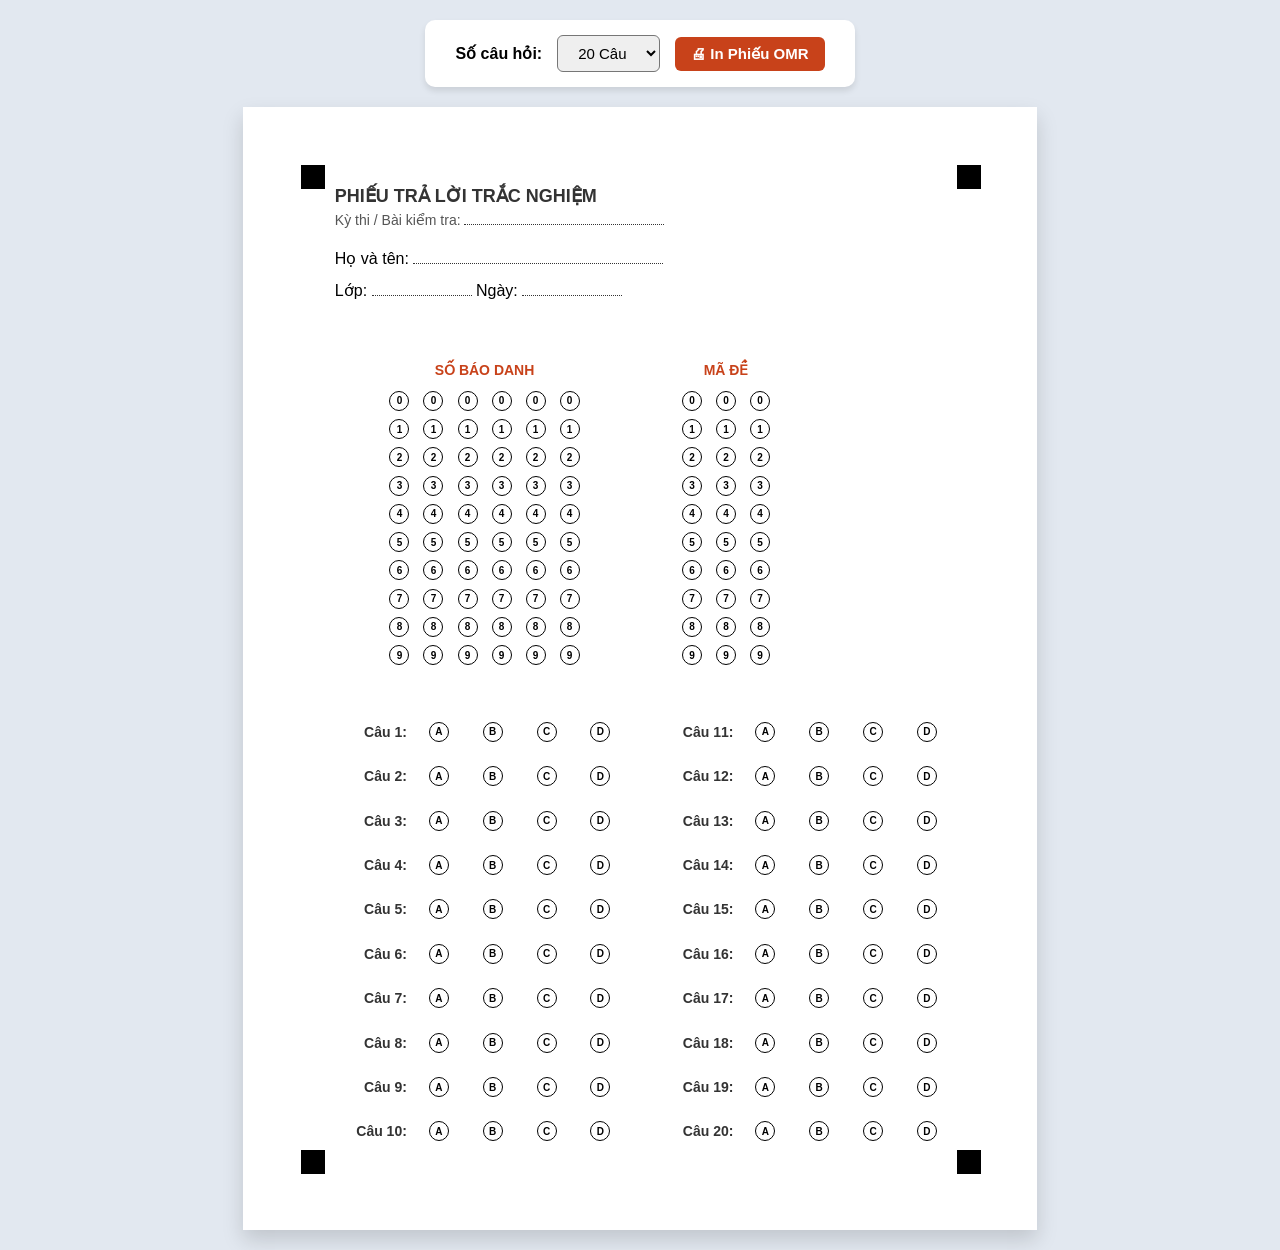
==== phieu_in.html @ f05560e7 "Add files via upload" ====
<!DOCTYPE html>
<html lang="vi">
<head>
<meta charset="UTF-8">
<meta name="viewport" content="width=device-width, initial-scale=1.0">
<title>In Phiếu Trắc Nghiệm Chuyên Nghiệp</title>
<style>
  :root {
    --accent: #c8421a;
    --text: #111;
  }
  body {
    font-family: 'Segoe UI', Arial, sans-serif;
    background: #e2e8f0;
    margin: 0; padding: 20px;
    display: flex; flex-direction: column; align-items: center;
  }
  
  /* Thanh điều khiển */
  .controls {
    background: white; padding: 15px 30px; border-radius: 10px;
    box-shadow: 0 4px 6px rgba(0,0,0,0.1); margin-bottom: 20px;
    display: flex; gap: 15px; align-items: center;
  }
  select, button { font-size: 15px; padding: 8px 16px; border-radius: 6px; }
  button { background: var(--accent); color: white; border: none; cursor: pointer; font-weight: bold;}
  button:hover { background: #b03a16; }

  /* Khu vực trang in A4 */
  .a4-page {
    width: 210mm;
    height: 297mm;
    background: white;
    box-shadow: 0 10px 20px rgba(0,0,0,0.15);
    position: relative;
    box-sizing: border-box;
    padding: 15mm; /* Lề giấy */
  }

  /* Khung định vị cho OpenCV (tỷ lệ chuẩn 800x1100 theo app.js) */
  .omr-frame {
    position: relative;
    width: 100%;
    height: 100%;
    border: 1px solid transparent; 
  }

  /* 4 Điểm neo (Anchor) Đen góc */
  .anchor {
    position: absolute;
    width: 24px; height: 24px;
    background: black;
  }
  .tl { top: 0; left: 0; }
  .tr { top: 0; right: 0; }
  .bl { bottom: 0; left: 0; }
  .br { bottom: 0; right: 0; }

  /* Header Thông tin Học sinh (Tự do, nằm ở nửa trên) */
  .header-info {
    position: absolute;
    top: 2%; left: 5%; width: 90%;
    display: flex; justify-content: space-between;
  }
  .school-info h2 { margin: 0 0 5px 0; font-size: 18px; color: #333;}
  .school-info p { margin: 0; font-size: 14px; color: #555;}
  .student-info { margin-top: 15px; font-size: 16px; line-height: 2; }
  .line { border-bottom: 1px dotted #333; display: inline-block; }

  /* Vùng bong bóng (Bubbles) dùng Grid */
  .region {
    position: absolute;
    box-sizing: border-box;
  }
  .bubble-grid {
    display: grid;
    width: 100%; height: 100%;
    align-items: center; justify-items: center;
  }
  
  /* Tiêu đề cho các bảng SBD, Mã đề */
  .region-title {
    position: absolute; top: -25px; left: 0; width: 100%;
    text-align: center; font-weight: bold; font-size: 14px;
    color: var(--accent); text-transform: uppercase;
  }

  /* Định dạng bong bóng chuẩn */
  .bubble {
    width: 18px; height: 18px;
    border: 1.5px solid #000;
    border-radius: 50%;
    display: flex; align-items: center; justify-content: center;
    font-size: 10px; font-weight: bold; color: #000;
    background: white;
  }

  /* Số thứ tự câu hỏi */
  .q-num {
    font-size: 14px; font-weight: bold; color: #333;
    display: flex; justify-content: flex-end; padding-right: 10px; width: 100%;
  }

  @media print {
    body { background: transparent; padding: 0; margin: 0; }
    .controls { display: none; }
    .a4-page { box-shadow: none; margin: 0; }
  }
</style>
</head>
<body>

  <div class="controls">
    <label><b>Số câu hỏi:</b></label>
    <select id="numQ" onchange="renderSheet()">
      <option value="15">15 Câu</option>
      <option value="20" selected>20 Câu</option>
      <option value="30">30 Câu</option>
      <option value="40">40 Câu</option>
    </select>
    <button onclick="window.print()">🖨 In Phiếu OMR</button>
  </div>

  <div class="a4-page">
    <div class="omr-frame">
      <div class="anchor tl"></div>
      <div class="anchor tr"></div>
      <div class="anchor bl"></div>
      <div class="anchor br"></div>

      <div class="header-info">
        <div class="school-info">
          <h2>PHIẾU TRẢ LỜI TRẮC NGHIỆM</h2>
          <p>Kỳ thi / Bài kiểm tra: <span class="line" style="width: 200px;"></span></p>
          <div class="student-info">
            Họ và tên: <span class="line" style="width: 250px;"></span><br>
            Lớp: <span class="line" style="width: 100px;"></span> 
            Ngày: <span class="line" style="width: 100px;"></span>
          </div>
        </div>
      </div>

      <div id="regSBD" class="region" style="left: 12%; top: 22%; width: 30%; height: 28%;">
        <div class="region-title">Số Báo Danh</div>
        <div id="gridSBD" class="bubble-grid"></div>
      </div>

      <div id="regCODE" class="region" style="left: 55%; top: 22%; width: 15%; height: 28%;">
        <div class="region-title">Mã Đề</div>
        <div id="gridCODE" class="bubble-grid"></div>
      </div>

      <div id="regLeft" class="region" style="left: 4%; top: 54%; width: 44%; height: 44%;"></div>

      <div id="regRight" class="region" style="left: 52%; top: 54%; width: 44%; height: 44%;"></div>
    </div>
  </div>

<script>
  function renderSheet() {
    const numQ = parseInt(document.getElementById('numQ').value);
    const half = Math.ceil(numQ / 2);

    // Render SBD (6 cột x 10 hàng)
    const sbd = document.getElementById('gridSBD');
    sbd.style.gridTemplateColumns = 'repeat(6, 1fr)';
    sbd.style.gridTemplateRows = 'repeat(10, 1fr)';
    sbd.innerHTML = '';
    for (let r = 0; r < 10; r++) {
      for (let c = 0; c < 6; c++) sbd.innerHTML += `<div class="bubble">${r}</div>`;
    }

    // Render Mã Đề (3 cột x 10 hàng)
    const code = document.getElementById('gridCODE');
    code.style.gridTemplateColumns = 'repeat(3, 1fr)';
    code.style.gridTemplateRows = 'repeat(10, 1fr)';
    code.innerHTML = '';
    for (let r = 0; r < 10; r++) {
      for (let c = 0; c < 3; c++) code.innerHTML += `<div class="bubble">${r}</div>`;
    }

    // Render Trắc nghiệm
    renderPanel('regLeft', 1, half);
    renderPanel('regRight', half + 1, numQ);
  }

  function renderPanel(elementId, startQ, endQ) {
    const n = endQ - startQ + 1;
    const panel = document.getElementById(elementId);
    if (n <= 0) { panel.innerHTML = ''; return; }
    
    // Grid: 1 cột cho số thứ tự (28%), 4 cột cho A, B, C, D (18% mỗi ô)
    panel.innerHTML = `<div class="bubble-grid" style="grid-template-columns: 28% repeat(4, 18%); grid-template-rows: repeat(${n}, 1fr);">
      ${Array.from({length: n}).map((_, i) => {
        const q = startQ + i;
        return `<div class="q-num">Câu ${q}:</div>
                <div class="bubble">A</div>
                <div class="bubble">B</div>
                <div class="bubble">C</div>
                <div class="bubble">D</div>`;
      }).join('')}
    </div>`;
  }

  // Khởi tạo lần đầu
  renderSheet();
</script>
</body>
</html>
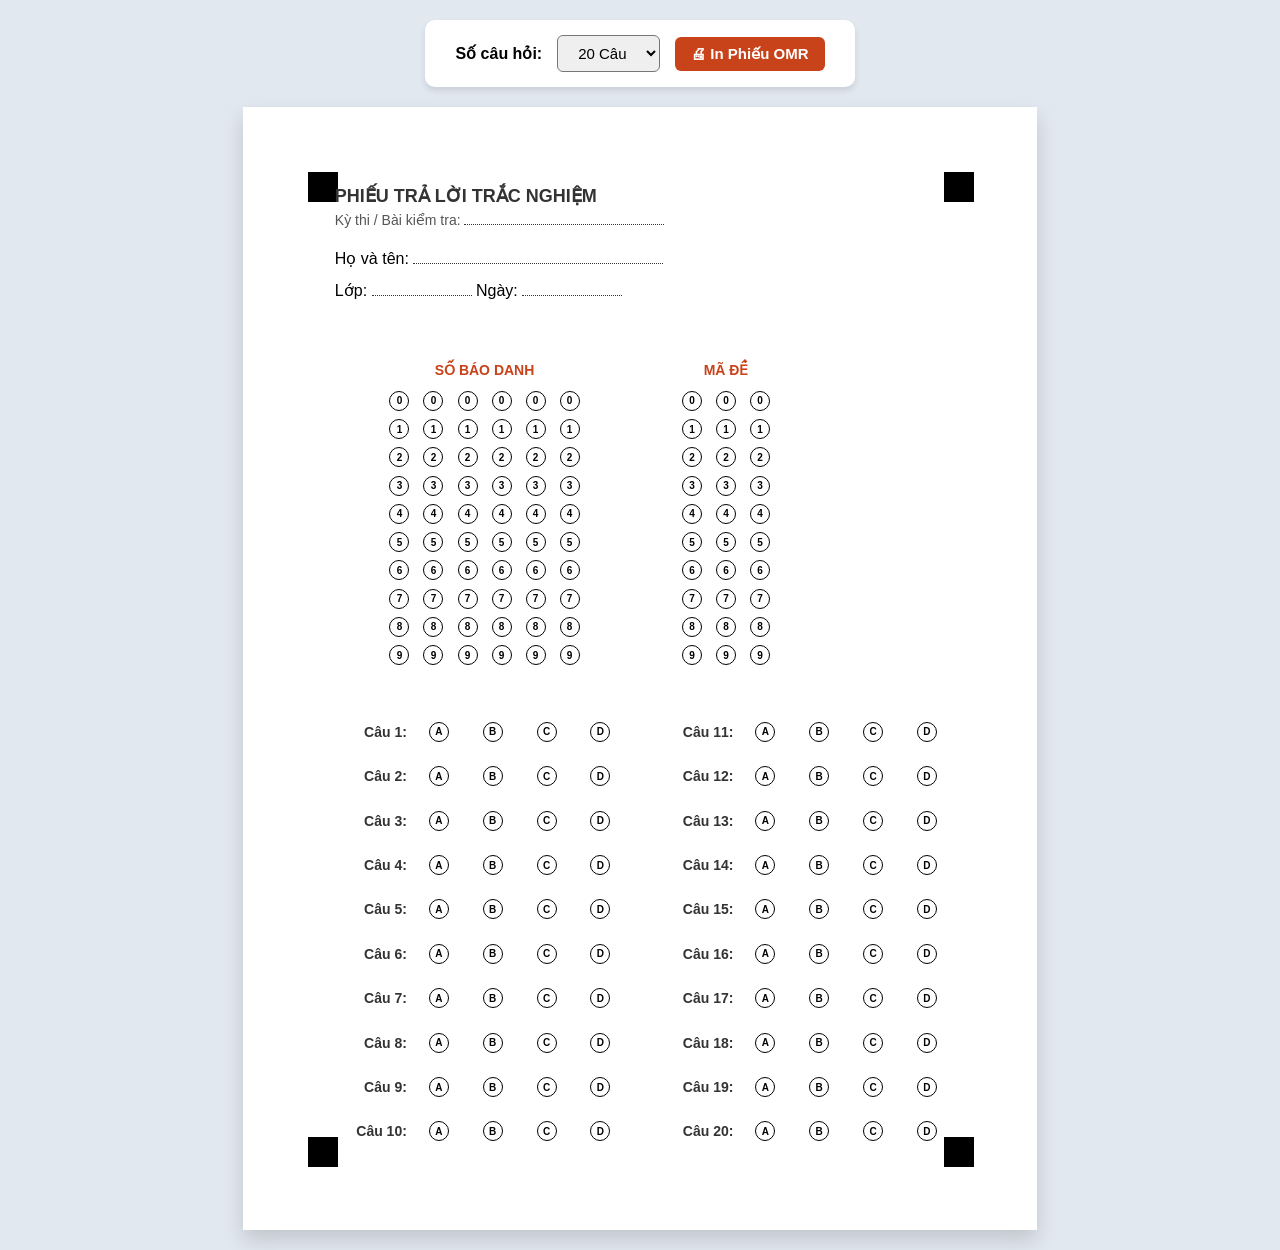
==== commit 3716183e: "Update phieu_in.html" ====
--- a/phieu_in.html
+++ b/phieu_in.html
@@ -45,16 +45,21 @@
     border: 1px solid transparent; 
   }
 
-  /* 4 Điểm neo (Anchor) Đen góc */
+  /* 4 Điểm neo (Anchor) Đen góc — padding trắng để contour không dính lề */
+  .anchor-wrap {
+    position: absolute;
+    width: 44px; height: 44px;
+    background: white;
+    display: flex; align-items: center; justify-content: center;
+  }
+  .anchor-wrap.tl { top: 0; left: 0; }
+  .anchor-wrap.tr { top: 0; right: 0; }
+  .anchor-wrap.bl { bottom: 0; left: 0; }
+  .anchor-wrap.br { bottom: 0; right: 0; }
   .anchor {
-    position: absolute;
-    width: 24px; height: 24px;
+    width: 30px; height: 30px;
     background: black;
   }
-  .tl { top: 0; left: 0; }
-  .tr { top: 0; right: 0; }
-  .bl { bottom: 0; left: 0; }
-  .br { bottom: 0; right: 0; }
 
   /* Header Thông tin Học sinh (Tự do, nằm ở nửa trên) */
   .header-info {
@@ -123,10 +128,10 @@
 
   <div class="a4-page">
     <div class="omr-frame">
-      <div class="anchor tl"></div>
-      <div class="anchor tr"></div>
-      <div class="anchor bl"></div>
-      <div class="anchor br"></div>
+      <div class="anchor-wrap tl"><div class="anchor"></div></div>
+      <div class="anchor-wrap tr"><div class="anchor"></div></div>
+      <div class="anchor-wrap bl"><div class="anchor"></div></div>
+      <div class="anchor-wrap br"><div class="anchor"></div></div>
 
       <div class="header-info">
         <div class="school-info">
@@ -206,4 +211,4 @@
   renderSheet();
 </script>
 </body>
-</html>+</html>
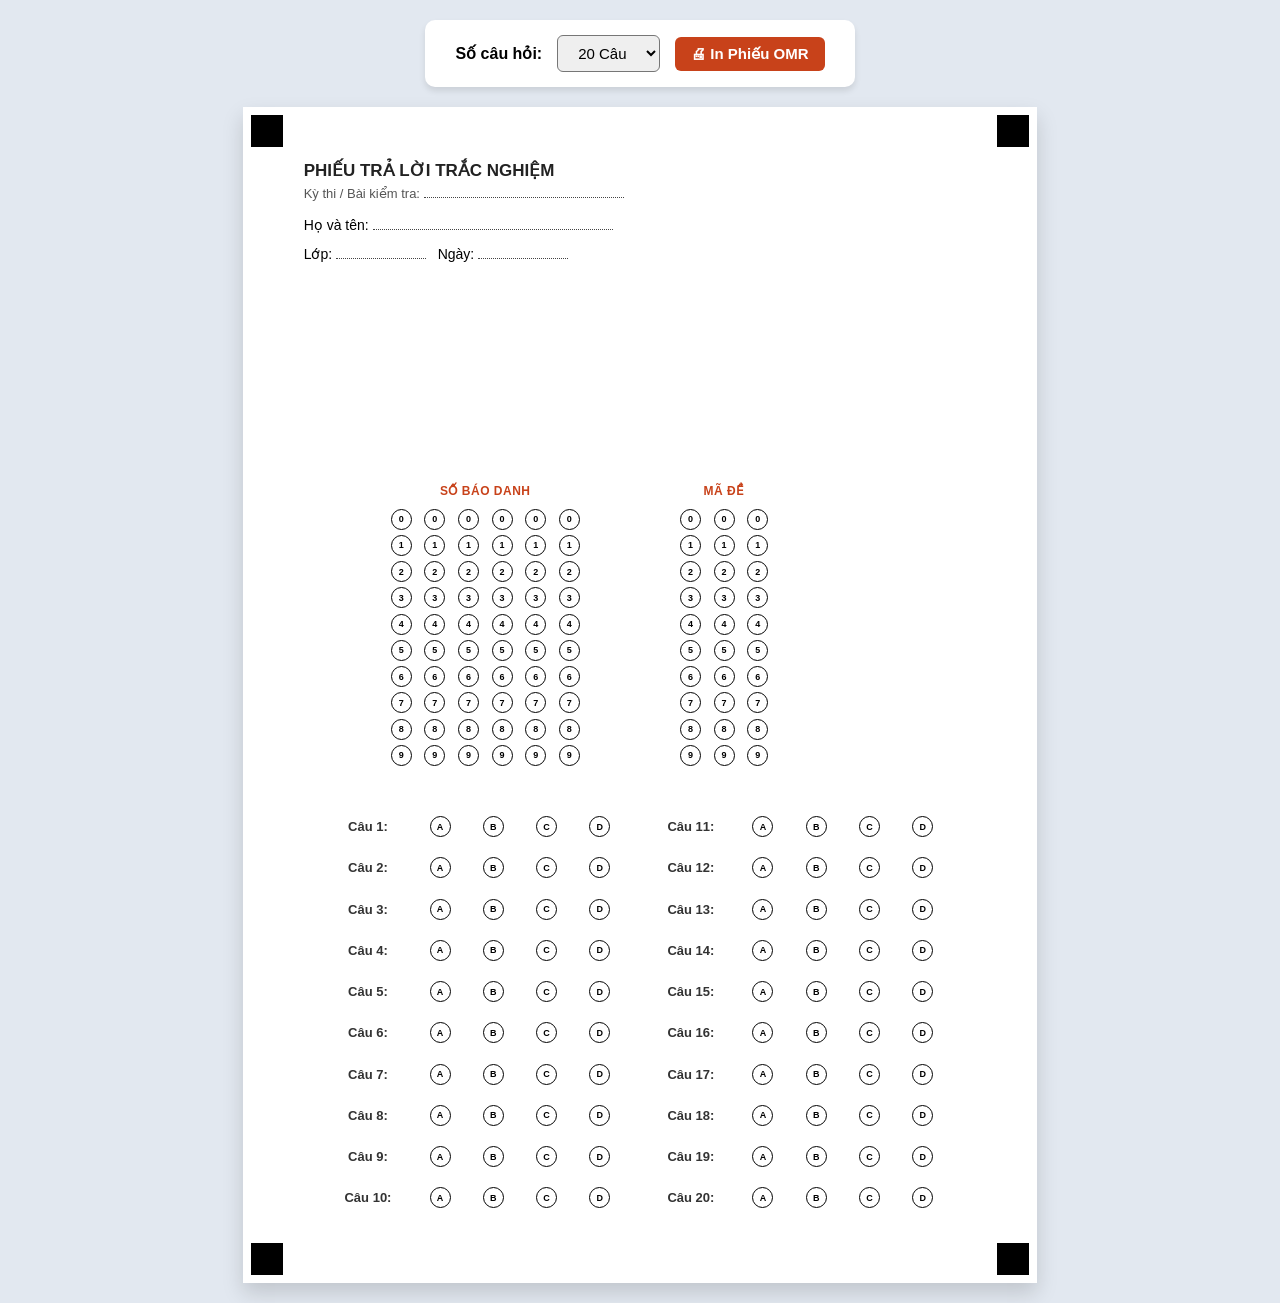
==== commit 81907efc: "Update phieu_in.html" ====
--- a/phieu_in.html
+++ b/phieu_in.html
@@ -5,74 +5,70 @@
 <meta name="viewport" content="width=device-width, initial-scale=1.0">
 <title>In Phiếu Trắc Nghiệm Chuyên Nghiệp</title>
 <style>
-  :root {
-    --accent: #c8421a;
-    --text: #111;
-  }
+  :root { --accent: #c8421a; }
+
   body {
     font-family: 'Segoe UI', Arial, sans-serif;
     background: #e2e8f0;
     margin: 0; padding: 20px;
     display: flex; flex-direction: column; align-items: center;
   }
-  
-  /* Thanh điều khiển */
   .controls {
     background: white; padding: 15px 30px; border-radius: 10px;
-    box-shadow: 0 4px 6px rgba(0,0,0,0.1); margin-bottom: 20px;
+    box-shadow: 0 4px 6px rgba(0,0,0,.1); margin-bottom: 20px;
     display: flex; gap: 15px; align-items: center;
   }
   select, button { font-size: 15px; padding: 8px 16px; border-radius: 6px; }
-  button { background: var(--accent); color: white; border: none; cursor: pointer; font-weight: bold;}
+  button { background: var(--accent); color: white; border: none; cursor: pointer; font-weight: bold; }
   button:hover { background: #b03a16; }
 
-  /* Khu vực trang in A4 */
+  /* ══ Trang A4 ══════════════════════════════════════════════ */
   .a4-page {
     width: 210mm;
-    height: 297mm;
+    min-height: 297mm;
     background: white;
-    box-shadow: 0 10px 20px rgba(0,0,0,0.15);
+    box-shadow: 0 10px 20px rgba(0,0,0,.15);
     position: relative;
     box-sizing: border-box;
-    padding: 15mm; /* Lề giấy */
-  }
-
-  /* Khung định vị cho OpenCV (tỷ lệ chuẩn 800x1100 theo app.js) */
+  }
+
+  /* ══ ANCHOR ════════════════════════════════════════════════
+     Đặt thẳng trên .a4-page (không qua lớp padding).
+     Dùng border solid thay background — LUÔN in được.
+     Kích thước: 0×0, border 16px mỗi bên → thực tế 32×32px đen.
+     Padding trắng 8px từ mép giấy.
+  ══════════════════════════════════════════════════════════ */
+  .anc {
+    position: absolute;
+    width: 0; height: 0;
+    border: 16px solid black;
+    -webkit-print-color-adjust: exact;
+    print-color-adjust: exact;
+  }
+  .anc.tl { top:  8px; left:  8px; }
+  .anc.tr { top:  8px; right: 8px; }
+  .anc.bl { bottom: 8px; left:  8px; }
+  .anc.br { bottom: 8px; right: 8px; }
+
+  /* ══ Nội dung bên trong ════════════════════════════════════ */
+  .content {
+    padding: 14mm 16mm 12mm 16mm;
+    box-sizing: border-box;
+  }
+
+  /* Header */
+  .school-info h2 { margin: 0 0 5px; font-size: 17px; color: #222; }
+  .school-info p  { margin: 0; font-size: 13px; color: #555; }
+  .student-info   { margin-top: 10px; font-size: 14px; line-height: 2.1; }
+  .uline { border-bottom: 1px dotted #444; display: inline-block; }
+
+  /* ══ OMR Frame (chuẩn tỷ lệ 800×1100 theo app.js) ══════════ */
   .omr-frame {
     position: relative;
     width: 100%;
-    height: 100%;
-    border: 1px solid transparent; 
-  }
-
-  /* 4 Điểm neo (Anchor) Đen góc — padding trắng để contour không dính lề */
-  .anchor-wrap {
-    position: absolute;
-    width: 44px; height: 44px;
-    background: white;
-    display: flex; align-items: center; justify-content: center;
-  }
-  .anchor-wrap.tl { top: 0; left: 0; }
-  .anchor-wrap.tr { top: 0; right: 0; }
-  .anchor-wrap.bl { bottom: 0; left: 0; }
-  .anchor-wrap.br { bottom: 0; right: 0; }
-  .anchor {
-    width: 30px; height: 30px;
-    background: black;
-  }
-
-  /* Header Thông tin Học sinh (Tự do, nằm ở nửa trên) */
-  .header-info {
-    position: absolute;
-    top: 2%; left: 5%; width: 90%;
-    display: flex; justify-content: space-between;
-  }
-  .school-info h2 { margin: 0 0 5px 0; font-size: 18px; color: #333;}
-  .school-info p { margin: 0; font-size: 14px; color: #555;}
-  .student-info { margin-top: 15px; font-size: 16px; line-height: 2; }
-  .line { border-bottom: 1px dotted #333; display: inline-block; }
-
-  /* Vùng bong bóng (Bubbles) dùng Grid */
+    height: 248mm; /* 182mm × 1100/800 ≈ 250mm */
+    margin-top: 8mm;
+  }
   .region {
     position: absolute;
     box-sizing: border-box;
@@ -82,133 +78,130 @@
     width: 100%; height: 100%;
     align-items: center; justify-items: center;
   }
-  
-  /* Tiêu đề cho các bảng SBD, Mã đề */
   .region-title {
-    position: absolute; top: -25px; left: 0; width: 100%;
-    text-align: center; font-weight: bold; font-size: 14px;
-    color: var(--accent); text-transform: uppercase;
-  }
-
-  /* Định dạng bong bóng chuẩn */
+    position: absolute; top: -22px; left: 0; width: 100%;
+    text-align: center; font-weight: bold; font-size: 12px;
+    color: var(--accent); text-transform: uppercase; letter-spacing: .5px;
+  }
   .bubble {
-    width: 18px; height: 18px;
+    width: 19px; height: 19px;
     border: 1.5px solid #000;
     border-radius: 50%;
     display: flex; align-items: center; justify-content: center;
-    font-size: 10px; font-weight: bold; color: #000;
+    font-size: 9px; font-weight: bold; color: #000;
     background: white;
-  }
-
-  /* Số thứ tự câu hỏi */
+    -webkit-print-color-adjust: exact;
+    print-color-adjust: exact;
+  }
   .q-num {
-    font-size: 14px; font-weight: bold; color: #333;
-    display: flex; justify-content: flex-end; padding-right: 10px; width: 100%;
-  }
-
+    font-size: 13px; font-weight: bold; color: #333;
+    display: flex; justify-content: flex-end;
+    padding-right: 8px; align-items: center;
+  }
+
+  /* ══ Print ═════════════════════════════════════════════════ */
   @media print {
     body { background: transparent; padding: 0; margin: 0; }
     .controls { display: none; }
     .a4-page { box-shadow: none; margin: 0; }
+    * {
+      -webkit-print-color-adjust: exact !important;
+      print-color-adjust: exact !important;
+      color-adjust: exact !important;
+    }
   }
 </style>
 </head>
 <body>
 
-  <div class="controls">
-    <label><b>Số câu hỏi:</b></label>
-    <select id="numQ" onchange="renderSheet()">
-      <option value="15">15 Câu</option>
-      <option value="20" selected>20 Câu</option>
-      <option value="30">30 Câu</option>
-      <option value="40">40 Câu</option>
-    </select>
-    <button onclick="window.print()">🖨 In Phiếu OMR</button>
-  </div>
-
-  <div class="a4-page">
+<div class="controls">
+  <label><b>Số câu hỏi:</b></label>
+  <select id="numQ" onchange="renderSheet()">
+    <option value="15">15 Câu</option>
+    <option value="20" selected>20 Câu</option>
+    <option value="30">30 Câu</option>
+    <option value="40">40 Câu</option>
+  </select>
+  <button onclick="window.print()">🖨 In Phiếu OMR</button>
+</div>
+
+<div class="a4-page">
+  <!-- Anchor trực tiếp trên a4-page, không qua lớp padding -->
+  <div class="anc tl"></div>
+  <div class="anc tr"></div>
+  <div class="anc bl"></div>
+  <div class="anc br"></div>
+
+  <div class="content">
+    <div class="school-info">
+      <h2>PHIẾU TRẢ LỜI TRẮC NGHIỆM</h2>
+      <p>Kỳ thi / Bài kiểm tra: <span class="uline" style="width:200px"></span></p>
+      <div class="student-info">
+        Họ và tên: <span class="uline" style="width:240px"></span><br>
+        Lớp: <span class="uline" style="width:90px"></span> &nbsp;
+        Ngày: <span class="uline" style="width:90px"></span>
+      </div>
+    </div>
+
+    <!-- OMR Frame — % tọa độ khớp chính xác với REGION trong app.js -->
     <div class="omr-frame">
-      <div class="anchor-wrap tl"><div class="anchor"></div></div>
-      <div class="anchor-wrap tr"><div class="anchor"></div></div>
-      <div class="anchor-wrap bl"><div class="anchor"></div></div>
-      <div class="anchor-wrap br"><div class="anchor"></div></div>
-
-      <div class="header-info">
-        <div class="school-info">
-          <h2>PHIẾU TRẢ LỜI TRẮC NGHIỆM</h2>
-          <p>Kỳ thi / Bài kiểm tra: <span class="line" style="width: 200px;"></span></p>
-          <div class="student-info">
-            Họ và tên: <span class="line" style="width: 250px;"></span><br>
-            Lớp: <span class="line" style="width: 100px;"></span> 
-            Ngày: <span class="line" style="width: 100px;"></span>
-          </div>
-        </div>
-      </div>
-
-      <div id="regSBD" class="region" style="left: 12%; top: 22%; width: 30%; height: 28%;">
+      <div id="regSBD"   class="region" style="left:12%;top:22%;width:30%;height:28%;">
         <div class="region-title">Số Báo Danh</div>
         <div id="gridSBD" class="bubble-grid"></div>
       </div>
-
-      <div id="regCODE" class="region" style="left: 55%; top: 22%; width: 15%; height: 28%;">
+      <div id="regCODE"  class="region" style="left:55%;top:22%;width:15%;height:28%;">
         <div class="region-title">Mã Đề</div>
         <div id="gridCODE" class="bubble-grid"></div>
       </div>
-
-      <div id="regLeft" class="region" style="left: 4%; top: 54%; width: 44%; height: 44%;"></div>
-
-      <div id="regRight" class="region" style="left: 52%; top: 54%; width: 44%; height: 44%;"></div>
+      <div id="regLeft"  class="region" style="left:4%; top:54%;width:44%;height:44%;"></div>
+      <div id="regRight" class="region" style="left:52%;top:54%;width:44%;height:44%;"></div>
     </div>
   </div>
+</div>
 
 <script>
-  function renderSheet() {
-    const numQ = parseInt(document.getElementById('numQ').value);
-    const half = Math.ceil(numQ / 2);
-
-    // Render SBD (6 cột x 10 hàng)
-    const sbd = document.getElementById('gridSBD');
-    sbd.style.gridTemplateColumns = 'repeat(6, 1fr)';
-    sbd.style.gridTemplateRows = 'repeat(10, 1fr)';
-    sbd.innerHTML = '';
-    for (let r = 0; r < 10; r++) {
-      for (let c = 0; c < 6; c++) sbd.innerHTML += `<div class="bubble">${r}</div>`;
-    }
-
-    // Render Mã Đề (3 cột x 10 hàng)
-    const code = document.getElementById('gridCODE');
-    code.style.gridTemplateColumns = 'repeat(3, 1fr)';
-    code.style.gridTemplateRows = 'repeat(10, 1fr)';
-    code.innerHTML = '';
-    for (let r = 0; r < 10; r++) {
-      for (let c = 0; c < 3; c++) code.innerHTML += `<div class="bubble">${r}</div>`;
-    }
-
-    // Render Trắc nghiệm
-    renderPanel('regLeft', 1, half);
-    renderPanel('regRight', half + 1, numQ);
-  }
-
-  function renderPanel(elementId, startQ, endQ) {
-    const n = endQ - startQ + 1;
-    const panel = document.getElementById(elementId);
-    if (n <= 0) { panel.innerHTML = ''; return; }
-    
-    // Grid: 1 cột cho số thứ tự (28%), 4 cột cho A, B, C, D (18% mỗi ô)
-    panel.innerHTML = `<div class="bubble-grid" style="grid-template-columns: 28% repeat(4, 18%); grid-template-rows: repeat(${n}, 1fr);">
-      ${Array.from({length: n}).map((_, i) => {
-        const q = startQ + i;
-        return `<div class="q-num">Câu ${q}:</div>
-                <div class="bubble">A</div>
-                <div class="bubble">B</div>
-                <div class="bubble">C</div>
-                <div class="bubble">D</div>`;
-      }).join('')}
-    </div>`;
-  }
-
-  // Khởi tạo lần đầu
-  renderSheet();
+function renderSheet() {
+  const numQ = parseInt(document.getElementById('numQ').value);
+  const half = Math.ceil(numQ / 2);
+
+  const sbd = document.getElementById('gridSBD');
+  sbd.style.gridTemplateColumns = 'repeat(6,1fr)';
+  sbd.style.gridTemplateRows    = 'repeat(10,1fr)';
+  sbd.innerHTML = '';
+  for (let r = 0; r < 10; r++)
+    for (let c = 0; c < 6; c++)
+      sbd.innerHTML += `<div class="bubble">${r}</div>`;
+
+  const code = document.getElementById('gridCODE');
+  code.style.gridTemplateColumns = 'repeat(3,1fr)';
+  code.style.gridTemplateRows    = 'repeat(10,1fr)';
+  code.innerHTML = '';
+  for (let r = 0; r < 10; r++)
+    for (let c = 0; c < 3; c++)
+      code.innerHTML += `<div class="bubble">${r}</div>`;
+
+  renderPanel('regLeft',  1,        half);
+  renderPanel('regRight', half + 1, numQ);
+}
+
+function renderPanel(id, startQ, endQ) {
+  const n = endQ - startQ + 1;
+  const el = document.getElementById(id);
+  if (n <= 0) { el.innerHTML = ''; return; }
+  el.innerHTML = `<div class="bubble-grid"
+    style="grid-template-columns:28% repeat(4,18%);grid-template-rows:repeat(${n},1fr);">
+    ${Array.from({length:n}).map((_,i) => {
+      const q = startQ + i;
+      return `<div class="q-num">Câu ${q}:</div>
+              <div class="bubble">A</div>
+              <div class="bubble">B</div>
+              <div class="bubble">C</div>
+              <div class="bubble">D</div>`;
+    }).join('')}
+  </div>`;
+}
+
+renderSheet();
 </script>
 </body>
 </html>
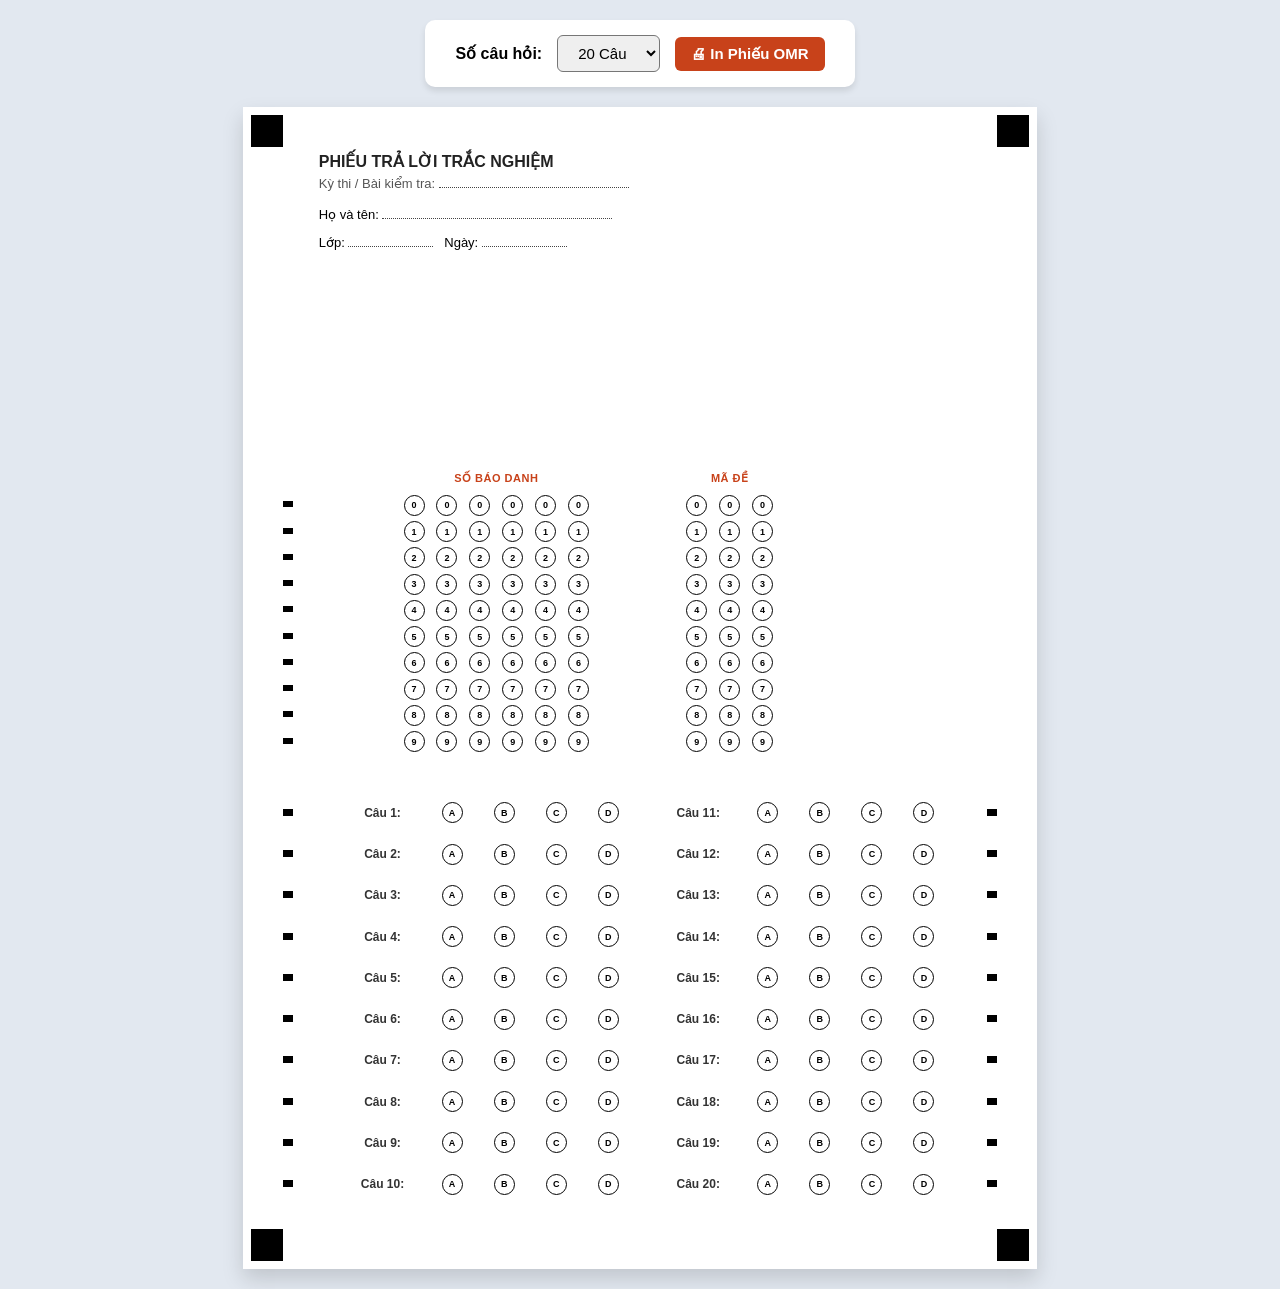
==== commit df80ae85: "Update phieu_in.html" ====
--- a/phieu_in.html
+++ b/phieu_in.html
@@ -3,14 +3,12 @@
 <head>
 <meta charset="UTF-8">
 <meta name="viewport" content="width=device-width, initial-scale=1.0">
-<title>In Phiếu Trắc Nghiệm Chuyên Nghiệp</title>
+<title>In Phiếu Trắc Nghiệm OMR</title>
 <style>
   :root { --accent: #c8421a; }
-
   body {
     font-family: 'Segoe UI', Arial, sans-serif;
-    background: #e2e8f0;
-    margin: 0; padding: 20px;
+    background: #e2e8f0; margin: 0; padding: 20px;
     display: flex; flex-direction: column; align-items: center;
   }
   .controls {
@@ -22,7 +20,7 @@
   button { background: var(--accent); color: white; border: none; cursor: pointer; font-weight: bold; }
   button:hover { background: #b03a16; }
 
-  /* ══ Trang A4 ══════════════════════════════════════════════ */
+  /* ══ A4 ═══════════════════════════════════════════════════ */
   .a4-page {
     width: 210mm;
     min-height: 297mm;
@@ -32,12 +30,7 @@
     box-sizing: border-box;
   }
 
-  /* ══ ANCHOR ════════════════════════════════════════════════
-     Đặt thẳng trên .a4-page (không qua lớp padding).
-     Dùng border solid thay background — LUÔN in được.
-     Kích thước: 0×0, border 16px mỗi bên → thực tế 32×32px đen.
-     Padding trắng 8px từ mép giấy.
-  ══════════════════════════════════════════════════════════ */
+  /* ══ ANCHOR (4 góc) — dùng border để luôn in được ═════════ */
   .anc {
     position: absolute;
     width: 0; height: 0;
@@ -45,28 +38,47 @@
     -webkit-print-color-adjust: exact;
     print-color-adjust: exact;
   }
-  .anc.tl { top:  8px; left:  8px; }
-  .anc.tr { top:  8px; right: 8px; }
-  .anc.bl { bottom: 8px; left:  8px; }
+  .anc.tl { top: 8px; left: 8px; }
+  .anc.tr { top: 8px; right: 8px; }
+  .anc.bl { bottom: 8px; left: 8px; }
   .anc.br { bottom: 8px; right: 8px; }
 
-  /* ══ Nội dung bên trong ════════════════════════════════════ */
+  /* ══ TIMING MARKS ══════════════════════════════════════════
+     Dải vạch đen cạnh trái/phải, mỗi vạch = 1 hàng SBD hoặc 1 câu hỏi.
+     OpenCV đọc Y của từng vạch → biết chính xác vị trí hàng cần đọc.
+  ══════════════════════════════════════════════════════════ */
+  .tm-col {
+    position: absolute;
+    display: flex;
+    flex-direction: column;
+    /* gap được set qua JS để khớp với spacing bubble */
+  }
+  /* Mỗi vạch timing */
+  .tm {
+    background: black;
+    width: 10px;
+    /* height và margin-bottom được set qua JS */
+    flex-shrink: 0;
+    -webkit-print-color-adjust: exact;
+    print-color-adjust: exact;
+  }
+
+  /* ══ Nội dung ══════════════════════════════════════════════ */
   .content {
-    padding: 14mm 16mm 12mm 16mm;
+    padding: 12mm 16mm 12mm 20mm; /* trái rộng hơn để nhường chỗ timing marks */
     box-sizing: border-box;
   }
 
-  /* Header */
-  .school-info h2 { margin: 0 0 5px; font-size: 17px; color: #222; }
+  .school-info h2 { margin: 0 0 5px; font-size: 16px; color: #222; }
   .school-info p  { margin: 0; font-size: 13px; color: #555; }
-  .student-info   { margin-top: 10px; font-size: 14px; line-height: 2.1; }
+  .student-info   { margin-top: 10px; font-size: 13px; line-height: 2.1; }
   .uline { border-bottom: 1px dotted #444; display: inline-block; }
 
-  /* ══ OMR Frame (chuẩn tỷ lệ 800×1100 theo app.js) ══════════ */
+  /* ══ OMR Frame ══════════════════════════════════════════════ */
   .omr-frame {
     position: relative;
     width: 100%;
-    height: 248mm; /* 182mm × 1100/800 ≈ 250mm */
+    height: 248mm;
     margin-top: 8mm;
   }
   .region {
@@ -79,8 +91,8 @@
     align-items: center; justify-items: center;
   }
   .region-title {
-    position: absolute; top: -22px; left: 0; width: 100%;
-    text-align: center; font-weight: bold; font-size: 12px;
+    position: absolute; top: -20px; left: 0; width: 100%;
+    text-align: center; font-weight: bold; font-size: 11px;
     color: var(--accent); text-transform: uppercase; letter-spacing: .5px;
   }
   .bubble {
@@ -94,9 +106,9 @@
     print-color-adjust: exact;
   }
   .q-num {
-    font-size: 13px; font-weight: bold; color: #333;
+    font-size: 12px; font-weight: bold; color: #333;
     display: flex; justify-content: flex-end;
-    padding-right: 8px; align-items: center;
+    padding-right: 6px; align-items: center;
   }
 
   /* ══ Print ═════════════════════════════════════════════════ */
@@ -108,6 +120,12 @@
       -webkit-print-color-adjust: exact !important;
       print-color-adjust: exact !important;
       color-adjust: exact !important;
+    }
+    .anc {
+      border: 16px solid black !important;
+    }
+    .tm {
+      background: black !important;
     }
   }
 </style>
@@ -125,26 +143,35 @@
   <button onclick="window.print()">🖨 In Phiếu OMR</button>
 </div>
 
-<div class="a4-page">
-  <!-- Anchor trực tiếp trên a4-page, không qua lớp padding -->
+<div class="a4-page" id="a4">
+  <!-- 4 Anchor góc -->
   <div class="anc tl"></div>
   <div class="anc tr"></div>
   <div class="anc bl"></div>
   <div class="anc br"></div>
 
+  <!-- Timing marks SBD (cạnh trái, 10 vạch cho 10 hàng 0-9) -->
+  <div class="tm-col" id="tmSBD" style="left: 40px;"></div>
+
+  <!-- Timing marks câu hỏi trái (cạnh trái) -->
+  <div class="tm-col" id="tmAnsL" style="left: 40px;"></div>
+
+  <!-- Timing marks câu hỏi phải (cạnh phải) -->
+  <div class="tm-col" id="tmAnsR" style="right: 40px;"></div>
+
   <div class="content">
     <div class="school-info">
       <h2>PHIẾU TRẢ LỜI TRẮC NGHIỆM</h2>
-      <p>Kỳ thi / Bài kiểm tra: <span class="uline" style="width:200px"></span></p>
+      <p>Kỳ thi / Bài kiểm tra: <span class="uline" style="width:190px"></span></p>
       <div class="student-info">
-        Họ và tên: <span class="uline" style="width:240px"></span><br>
-        Lớp: <span class="uline" style="width:90px"></span> &nbsp;
-        Ngày: <span class="uline" style="width:90px"></span>
+        Họ và tên: <span class="uline" style="width:230px"></span><br>
+        Lớp: <span class="uline" style="width:85px"></span> &nbsp;
+        Ngày: <span class="uline" style="width:85px"></span>
       </div>
     </div>
 
-    <!-- OMR Frame — % tọa độ khớp chính xác với REGION trong app.js -->
-    <div class="omr-frame">
+    <!-- OMR Frame — % tọa độ khớp chính xác REGION trong app.js -->
+    <div class="omr-frame" id="omrFrame">
       <div id="regSBD"   class="region" style="left:12%;top:22%;width:30%;height:28%;">
         <div class="region-title">Số Báo Danh</div>
         <div id="gridSBD" class="bubble-grid"></div>
@@ -160,6 +187,7 @@
 </div>
 
 <script>
+// ── Render bong bóng ────────────────────────────────────────
 function renderSheet() {
   const numQ = parseInt(document.getElementById('numQ').value);
   const half = Math.ceil(numQ / 2);
@@ -182,6 +210,9 @@
 
   renderPanel('regLeft',  1,        half);
   renderPanel('regRight', half + 1, numQ);
+
+  // Sau khi DOM render xong, đặt timing marks theo vị trí thực tế
+  requestAnimationFrame(() => requestAnimationFrame(placeTimingMarks));
 }
 
 function renderPanel(id, startQ, endQ) {
@@ -201,6 +232,79 @@
   </div>`;
 }
 
+// ── Đặt timing marks theo vị trí DOM thực tế ────────────────
+// Mỗi vạch canh đúng giữa hàng bong bóng tương ứng,
+// giúp OpenCV biết chính xác Y của từng hàng dù ảnh bị nghiêng nhẹ.
+function placeTimingMarks() {
+  const a4 = document.getElementById('a4');
+  const a4Top = a4.getBoundingClientRect().top;
+
+  // ── Timing marks SBD (10 hàng số 0-9) ──────────────────
+  const sbdBubbles = document.querySelectorAll('#gridSBD .bubble');
+  if (sbdBubbles.length === 60) { // 6 cột × 10 hàng
+    const tmSBD = document.getElementById('tmSBD');
+    tmSBD.innerHTML = '';
+
+    // Lấy Y của hàng đầu và hàng cuối để tính top/height
+    const firstRow = sbdBubbles[0].getBoundingClientRect();
+    const tmTop = firstRow.top - a4Top + firstRow.height / 2 - 4;
+    tmSBD.style.top = tmTop + 'px';
+
+    // Tính spacing giữa các hàng
+    const rowSpacing = [];
+    for (let r = 0; r < 9; r++) {
+      const y0 = sbdBubbles[r * 6].getBoundingClientRect().top;
+      const y1 = sbdBubbles[(r+1) * 6].getBoundingClientRect().top;
+      rowSpacing.push(y1 - y0);
+    }
+    const avgSpacing = rowSpacing.reduce((s,v)=>s+v,0) / rowSpacing.length;
+
+    for (let r = 0; r < 10; r++) {
+      const tm = document.createElement('div');
+      tm.className = 'tm';
+      tm.style.height = '6px';
+      if (r < 9) tm.style.marginBottom = (avgSpacing - 6) + 'px';
+      tmSBD.appendChild(tm);
+    }
+  }
+
+  // ── Timing marks câu hỏi trái ───────────────────────────
+  placeAnsTM('regLeft', 'tmAnsL', 'left');
+  placeAnsTM('regRight', 'tmAnsR', 'right');
+}
+
+function placeAnsTM(panelId, tmId, side) {
+  const panel = document.getElementById(panelId);
+  if (!panel) return;
+  const rows = panel.querySelectorAll('.q-num');
+  if (!rows.length) return;
+
+  const a4 = document.getElementById('a4');
+  const a4Rect = a4.getBoundingClientRect();
+  const tmEl = document.getElementById(tmId);
+  tmEl.innerHTML = '';
+
+  const firstRect = rows[0].getBoundingClientRect();
+  const tmTop = firstRect.top - a4Rect.top + firstRect.height / 2 - 4;
+  tmEl.style.top = tmTop + 'px';
+
+  const spacings = [];
+  for (let i = 0; i < rows.length - 1; i++) {
+    spacings.push(rows[i+1].getBoundingClientRect().top - rows[i].getBoundingClientRect().top);
+  }
+  const avg = spacings.length
+    ? spacings.reduce((s,v)=>s+v,0) / spacings.length
+    : firstRect.height;
+
+  for (let i = 0; i < rows.length; i++) {
+    const tm = document.createElement('div');
+    tm.className = 'tm';
+    tm.style.height = '7px';
+    if (i < rows.length - 1) tm.style.marginBottom = (avg - 7) + 'px';
+    tmEl.appendChild(tm);
+  }
+}
+
 renderSheet();
 </script>
 </body>
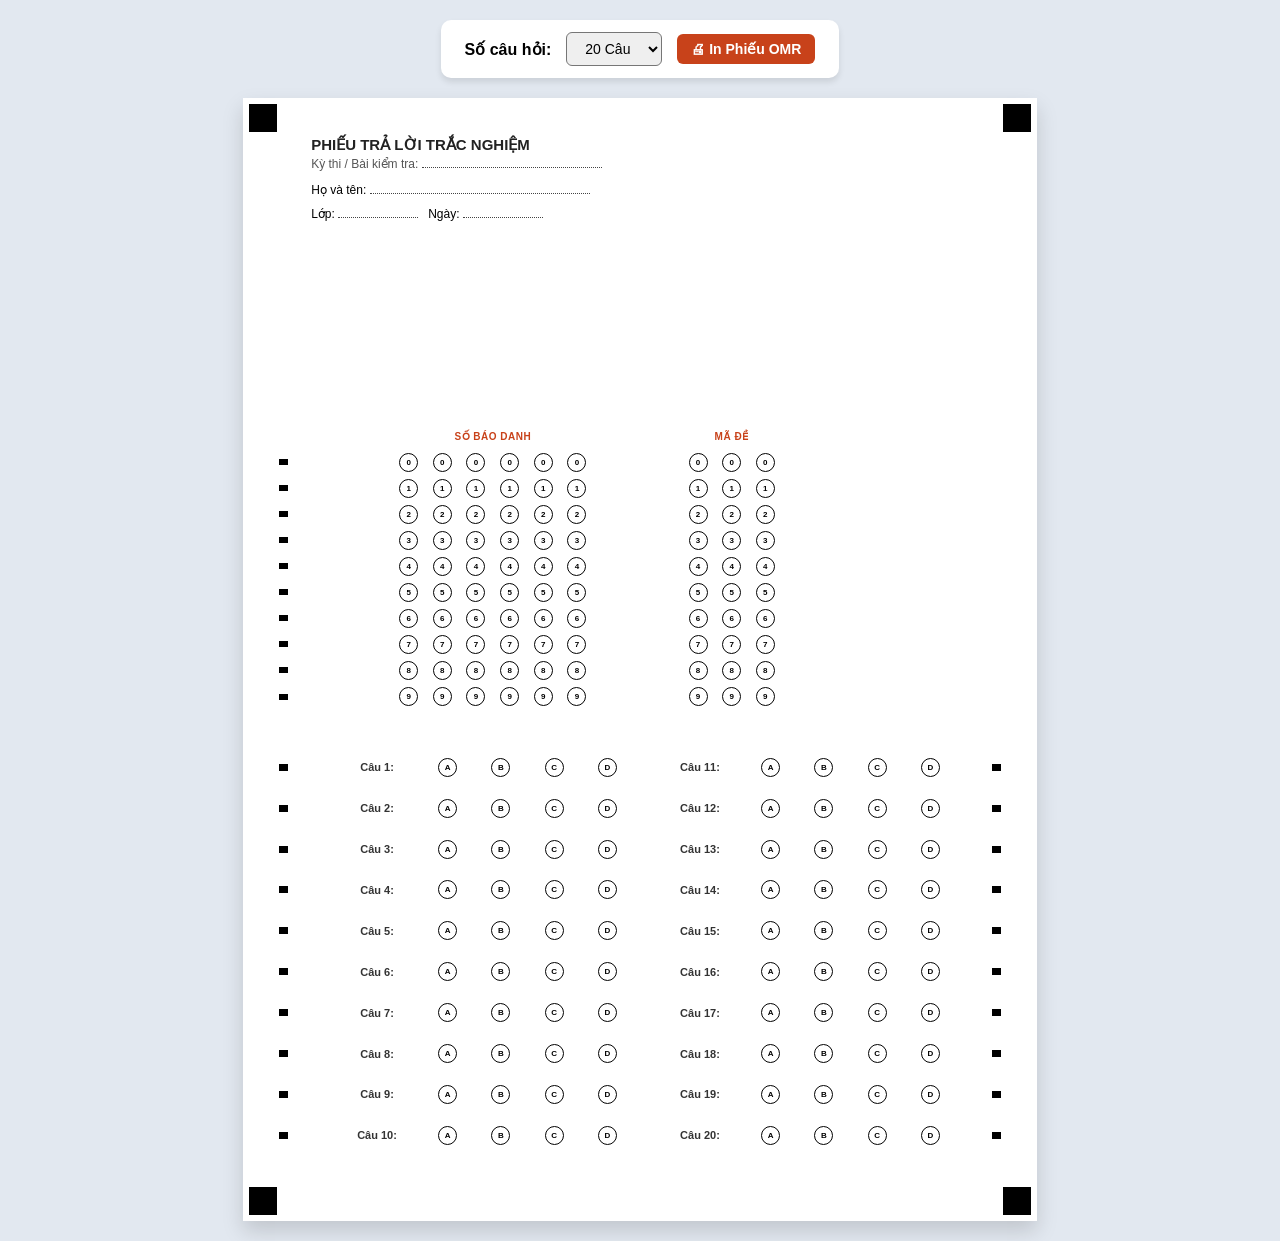
==== commit 2ceda55f: "Update phieu_in.html" ====
--- a/phieu_in.html
+++ b/phieu_in.html
@@ -12,74 +12,82 @@
     display: flex; flex-direction: column; align-items: center;
   }
   .controls {
-    background: white; padding: 15px 30px; border-radius: 10px;
+    background: white; padding: 12px 24px; border-radius: 10px;
     box-shadow: 0 4px 6px rgba(0,0,0,.1); margin-bottom: 20px;
     display: flex; gap: 15px; align-items: center;
   }
-  select, button { font-size: 15px; padding: 8px 16px; border-radius: 6px; }
+  select, button { font-size: 14px; padding: 7px 14px; border-radius: 6px; }
   button { background: var(--accent); color: white; border: none; cursor: pointer; font-weight: bold; }
   button:hover { background: #b03a16; }
 
-  /* ══ A4 ═══════════════════════════════════════════════════ */
+  /* ══ A4 — CỨNG 210×297mm, KHÔNG tràn trang ════════════════ */
   .a4-page {
     width: 210mm;
-    min-height: 297mm;
+    height: 297mm;          /* cố định — không dùng min-height */
+    overflow: hidden;       /* cắt nếu lệch tính toán */
     background: white;
     box-shadow: 0 10px 20px rgba(0,0,0,.15);
     position: relative;
     box-sizing: border-box;
   }
 
-  /* ══ ANCHOR (4 góc) — dùng border để luôn in được ═════════ */
+  /* ══ ANCHOR (4 góc) ════════════════════════════════════════ */
   .anc {
     position: absolute;
     width: 0; height: 0;
-    border: 16px solid black;
+    border: 14px solid black;
+    z-index: 10;
     -webkit-print-color-adjust: exact;
     print-color-adjust: exact;
   }
-  .anc.tl { top: 8px; left: 8px; }
-  .anc.tr { top: 8px; right: 8px; }
-  .anc.bl { bottom: 8px; left: 8px; }
-  .anc.br { bottom: 8px; right: 8px; }
-
-  /* ══ TIMING MARKS ══════════════════════════════════════════
-     Dải vạch đen cạnh trái/phải, mỗi vạch = 1 hàng SBD hoặc 1 câu hỏi.
-     OpenCV đọc Y của từng vạch → biết chính xác vị trí hàng cần đọc.
-  ══════════════════════════════════════════════════════════ */
+  .anc.tl { top: 6px; left: 6px; }
+  .anc.tr { top: 6px; right: 6px; }
+  .anc.bl { bottom: 6px; left: 6px; }
+  .anc.br { bottom: 6px; right: 6px; }
+
+  /* ══ TIMING MARKS ══════════════════════════════════════════ */
   .tm-col {
     position: absolute;
     display: flex;
     flex-direction: column;
-    /* gap được set qua JS để khớp với spacing bubble */
-  }
-  /* Mỗi vạch timing */
+    z-index: 5;
+  }
   .tm {
     background: black;
-    width: 10px;
-    /* height và margin-bottom được set qua JS */
+    width: 9px;
     flex-shrink: 0;
     -webkit-print-color-adjust: exact;
     print-color-adjust: exact;
   }
 
+  /* ══ Wrapper co giãn để vừa 1 trang ═══════════════════════
+     JS sẽ tính scale = 297mm / nội_dung_thực_tế và áp vào đây
+  ══════════════════════════════════════════════════════════ */
+  .inner {
+    position: absolute;
+    top: 0; left: 0;
+    width: 210mm;
+    transform-origin: top left;
+    /* scale sẽ set bằng JS sau khi render */
+  }
+
   /* ══ Nội dung ══════════════════════════════════════════════ */
   .content {
-    padding: 12mm 16mm 12mm 20mm; /* trái rộng hơn để nhường chỗ timing marks */
+    padding: 10mm 14mm 8mm 18mm;
     box-sizing: border-box;
   }
 
-  .school-info h2 { margin: 0 0 5px; font-size: 16px; color: #222; }
-  .school-info p  { margin: 0; font-size: 13px; color: #555; }
-  .student-info   { margin-top: 10px; font-size: 13px; line-height: 2.1; }
+  .school-info h2 { margin: 0 0 3px; font-size: 15px; color: #222; font-weight: 700; }
+  .school-info p  { margin: 0; font-size: 12px; color: #555; }
+  .student-info   { margin-top: 7px; font-size: 12px; line-height: 2; }
   .uline { border-bottom: 1px dotted #444; display: inline-block; }
 
   /* ══ OMR Frame ══════════════════════════════════════════════ */
   .omr-frame {
     position: relative;
     width: 100%;
-    height: 248mm;
-    margin-top: 8mm;
+    /* height tự động — JS scale sẽ co vừa trang */
+    margin-top: 5mm;
   }
   .region {
     position: absolute;
@@ -91,42 +99,43 @@
     align-items: center; justify-items: center;
   }
   .region-title {
-    position: absolute; top: -20px; left: 0; width: 100%;
-    text-align: center; font-weight: bold; font-size: 11px;
+    position: absolute; top: -18px; left: 0; width: 100%;
+    text-align: center; font-weight: bold; font-size: 10px;
     color: var(--accent); text-transform: uppercase; letter-spacing: .5px;
   }
   .bubble {
-    width: 19px; height: 19px;
+    width: 17px; height: 17px;
     border: 1.5px solid #000;
     border-radius: 50%;
     display: flex; align-items: center; justify-content: center;
-    font-size: 9px; font-weight: bold; color: #000;
+    font-size: 8px; font-weight: bold; color: #000;
     background: white;
     -webkit-print-color-adjust: exact;
     print-color-adjust: exact;
   }
   .q-num {
-    font-size: 12px; font-weight: bold; color: #333;
+    font-size: 11px; font-weight: bold; color: #333;
     display: flex; justify-content: flex-end;
-    padding-right: 6px; align-items: center;
+    padding-right: 5px; align-items: center;
   }
 
   /* ══ Print ═════════════════════════════════════════════════ */
   @media print {
     body { background: transparent; padding: 0; margin: 0; }
     .controls { display: none; }
-    .a4-page { box-shadow: none; margin: 0; }
+    .a4-page {
+      box-shadow: none; margin: 0;
+      width: 210mm; height: 297mm;
+      overflow: hidden;
+      page-break-after: avoid;
+    }
     * {
       -webkit-print-color-adjust: exact !important;
       print-color-adjust: exact !important;
       color-adjust: exact !important;
     }
-    .anc {
-      border: 16px solid black !important;
-    }
-    .tm {
-      background: black !important;
-    }
+    .anc  { border: 14px solid black !important; }
+    .tm   { background: black !important; }
   }
 </style>
 </head>
@@ -144,54 +153,56 @@
 </div>
 
 <div class="a4-page" id="a4">
-  <!-- 4 Anchor góc -->
+  <!-- 4 Anchor góc — nằm ngoài .inner để luôn ở đúng góc A4 -->
   <div class="anc tl"></div>
   <div class="anc tr"></div>
   <div class="anc bl"></div>
   <div class="anc br"></div>
 
-  <!-- Timing marks SBD (cạnh trái, 10 vạch cho 10 hàng 0-9) -->
-  <div class="tm-col" id="tmSBD" style="left: 40px;"></div>
-
-  <!-- Timing marks câu hỏi trái (cạnh trái) -->
-  <div class="tm-col" id="tmAnsL" style="left: 40px;"></div>
-
-  <!-- Timing marks câu hỏi phải (cạnh phải) -->
-  <div class="tm-col" id="tmAnsR" style="right: 40px;"></div>
-
-  <div class="content">
-    <div class="school-info">
-      <h2>PHIẾU TRẢ LỜI TRẮC NGHIỆM</h2>
-      <p>Kỳ thi / Bài kiểm tra: <span class="uline" style="width:190px"></span></p>
-      <div class="student-info">
-        Họ và tên: <span class="uline" style="width:230px"></span><br>
-        Lớp: <span class="uline" style="width:85px"></span> &nbsp;
-        Ngày: <span class="uline" style="width:85px"></span>
+  <!-- Timing marks — vị trí set bằng JS sau scale -->
+  <div class="tm-col" id="tmSBD"  style="left:36px;"></div>
+  <div class="tm-col" id="tmAnsL" style="left:36px;"></div>
+  <div class="tm-col" id="tmAnsR" style="right:36px;"></div>
+
+  <!-- Wrapper sẽ bị scale để vừa 297mm -->
+  <div class="inner" id="inner">
+    <div class="content">
+      <div class="school-info">
+        <h2>PHIẾU TRẢ LỜI TRẮC NGHIỆM</h2>
+        <p>Kỳ thi / Bài kiểm tra: <span class="uline" style="width:180px"></span></p>
+        <div class="student-info">
+          Họ và tên: <span class="uline" style="width:220px"></span><br>
+          Lớp: <span class="uline" style="width:80px"></span> &nbsp;
+          Ngày: <span class="uline" style="width:80px"></span>
+        </div>
       </div>
-    </div>
-
-    <!-- OMR Frame — % tọa độ khớp chính xác REGION trong app.js -->
-    <div class="omr-frame" id="omrFrame">
-      <div id="regSBD"   class="region" style="left:12%;top:22%;width:30%;height:28%;">
-        <div class="region-title">Số Báo Danh</div>
-        <div id="gridSBD" class="bubble-grid"></div>
+
+      <!-- OMR Frame -->
+      <div class="omr-frame" id="omrFrame">
+        <div id="regSBD"   class="region" style="left:12%;top:22%;width:30%;height:28%;">
+          <div class="region-title">Số Báo Danh</div>
+          <div id="gridSBD" class="bubble-grid"></div>
+        </div>
+        <div id="regCODE"  class="region" style="left:55%;top:22%;width:15%;height:28%;">
+          <div class="region-title">Mã Đề</div>
+          <div id="gridCODE" class="bubble-grid"></div>
+        </div>
+        <div id="regLeft"  class="region" style="left:4%; top:54%;width:44%;height:44%;"></div>
+        <div id="regRight" class="region" style="left:52%;top:54%;width:44%;height:44%;"></div>
       </div>
-      <div id="regCODE"  class="region" style="left:55%;top:22%;width:15%;height:28%;">
-        <div class="region-title">Mã Đề</div>
-        <div id="gridCODE" class="bubble-grid"></div>
-      </div>
-      <div id="regLeft"  class="region" style="left:4%; top:54%;width:44%;height:44%;"></div>
-      <div id="regRight" class="region" style="left:52%;top:54%;width:44%;height:44%;"></div>
     </div>
   </div>
 </div>
 
 <script>
-// ── Render bong bóng ────────────────────────────────────────
+const MM_TO_PX = 96 / 25.4; // 1mm = 3.779px tại 96dpi
+const PAGE_H_MM = 297;
+
 function renderSheet() {
   const numQ = parseInt(document.getElementById('numQ').value);
   const half = Math.ceil(numQ / 2);
 
+  // SBD
   const sbd = document.getElementById('gridSBD');
   sbd.style.gridTemplateColumns = 'repeat(6,1fr)';
   sbd.style.gridTemplateRows    = 'repeat(10,1fr)';
@@ -200,6 +211,7 @@
     for (let c = 0; c < 6; c++)
       sbd.innerHTML += `<div class="bubble">${r}</div>`;
 
+  // Mã đề
   const code = document.getElementById('gridCODE');
   code.style.gridTemplateColumns = 'repeat(3,1fr)';
   code.style.gridTemplateRows    = 'repeat(10,1fr)';
@@ -208,15 +220,28 @@
     for (let c = 0; c < 3; c++)
       code.innerHTML += `<div class="bubble">${r}</div>`;
 
-  renderPanel('regLeft',  1,        half);
-  renderPanel('regRight', half + 1, numQ);
-
-  // Sau khi DOM render xong, đặt timing marks theo vị trí thực tế
-  requestAnimationFrame(() => requestAnimationFrame(placeTimingMarks));
-}
-
-function renderPanel(id, startQ, endQ) {
-  const n = endQ - startQ + 1;
+  // Câu hỏi — tính chiều cao OMR frame để vừa 1 trang
+  const nLeft  = half;
+  const nRight = numQ - half;
+
+  // Tính chiều cao khả dụng cho omr-frame
+  // = 297mm - padding_top(10mm) - header_est(28mm) - margin_top(5mm) - padding_bot(8mm)
+  const headerMM = 28 + 5;
+  const paddingMM = 10 + 8;
+  const frameMM = PAGE_H_MM - headerMM - paddingMM; // ~246mm
+  document.getElementById('omrFrame').style.height = frameMM + 'mm';
+
+  renderPanel('regLeft',  1,        half,   nLeft);
+  renderPanel('regRight', half + 1, numQ,   nRight);
+
+  // Scale và timing marks sau khi layout xong
+  requestAnimationFrame(() => requestAnimationFrame(() => {
+    scaleToFit();
+    requestAnimationFrame(() => requestAnimationFrame(placeTimingMarks));
+  }));
+}
+
+function renderPanel(id, startQ, endQ, n) {
   const el = document.getElementById(id);
   if (n <= 0) { el.innerHTML = ''; return; }
   el.innerHTML = `<div class="bubble-grid"
@@ -224,85 +249,68 @@
     ${Array.from({length:n}).map((_,i) => {
       const q = startQ + i;
       return `<div class="q-num">Câu ${q}:</div>
-              <div class="bubble">A</div>
-              <div class="bubble">B</div>
-              <div class="bubble">C</div>
-              <div class="bubble">D</div>`;
+              <div class="bubble">A</div><div class="bubble">B</div>
+              <div class="bubble">C</div><div class="bubble">D</div>`;
     }).join('')}
   </div>`;
 }
 
-// ── Đặt timing marks theo vị trí DOM thực tế ────────────────
-// Mỗi vạch canh đúng giữa hàng bong bóng tương ứng,
-// giúp OpenCV biết chính xác Y của từng hàng dù ảnh bị nghiêng nhẹ.
+// ── Scale nội dung vừa khít 297mm ───────────────────────────
+function scaleToFit() {
+  const inner = document.getElementById('inner');
+  inner.style.transform = 'none'; // reset trước khi đo
+
+  const innerH  = inner.getBoundingClientRect().height;
+  const pageHpx = PAGE_H_MM * MM_TO_PX;
+
+  if (innerH > pageHpx) {
+    const scale = pageHpx / innerH;
+    inner.style.transform = `scale(${scale})`;
+    inner.style.transformOrigin = 'top left';
+  }
+}
+
+// ── Timing marks theo vị trí DOM thực tế ────────────────────
 function placeTimingMarks() {
-  const a4 = document.getElementById('a4');
-  const a4Top = a4.getBoundingClientRect().top;
-
-  // ── Timing marks SBD (10 hàng số 0-9) ──────────────────
+  const a4Rect = document.getElementById('a4').getBoundingClientRect();
+
+  // SBD — 10 hàng
   const sbdBubbles = document.querySelectorAll('#gridSBD .bubble');
-  if (sbdBubbles.length === 60) { // 6 cột × 10 hàng
-    const tmSBD = document.getElementById('tmSBD');
-    tmSBD.innerHTML = '';
-
-    // Lấy Y của hàng đầu và hàng cuối để tính top/height
-    const firstRow = sbdBubbles[0].getBoundingClientRect();
-    const tmTop = firstRow.top - a4Top + firstRow.height / 2 - 4;
-    tmSBD.style.top = tmTop + 'px';
-
-    // Tính spacing giữa các hàng
-    const rowSpacing = [];
-    for (let r = 0; r < 9; r++) {
-      const y0 = sbdBubbles[r * 6].getBoundingClientRect().top;
-      const y1 = sbdBubbles[(r+1) * 6].getBoundingClientRect().top;
-      rowSpacing.push(y1 - y0);
-    }
-    const avgSpacing = rowSpacing.reduce((s,v)=>s+v,0) / rowSpacing.length;
-
-    for (let r = 0; r < 10; r++) {
-      const tm = document.createElement('div');
-      tm.className = 'tm';
-      tm.style.height = '6px';
-      if (r < 9) tm.style.marginBottom = (avgSpacing - 6) + 'px';
-      tmSBD.appendChild(tm);
-    }
-  }
-
-  // ── Timing marks câu hỏi trái ───────────────────────────
-  placeAnsTM('regLeft', 'tmAnsL', 'left');
-  placeAnsTM('regRight', 'tmAnsR', 'right');
-}
-
-function placeAnsTM(panelId, tmId, side) {
-  const panel = document.getElementById(panelId);
-  if (!panel) return;
-  const rows = panel.querySelectorAll('.q-num');
-  if (!rows.length) return;
-
-  const a4 = document.getElementById('a4');
-  const a4Rect = a4.getBoundingClientRect();
+  if (sbdBubbles.length === 60) {
+    buildTM('tmSBD', Array.from({length:10}, (_,r) => sbdBubbles[r*6]), a4Rect, 6, 10);
+  }
+  // Câu hỏi trái/phải
+  buildAnsTM('regLeft',  'tmAnsL', a4Rect, 7);
+  buildAnsTM('regRight', 'tmAnsR', a4Rect, 7);
+}
+
+function buildTM(tmId, rowEls, a4Rect, markH, count) {
   const tmEl = document.getElementById(tmId);
   tmEl.innerHTML = '';
-
-  const firstRect = rows[0].getBoundingClientRect();
-  const tmTop = firstRect.top - a4Rect.top + firstRect.height / 2 - 4;
-  tmEl.style.top = tmTop + 'px';
-
-  const spacings = [];
-  for (let i = 0; i < rows.length - 1; i++) {
-    spacings.push(rows[i+1].getBoundingClientRect().top - rows[i].getBoundingClientRect().top);
-  }
-  const avg = spacings.length
-    ? spacings.reduce((s,v)=>s+v,0) / spacings.length
-    : firstRect.height;
-
-  for (let i = 0; i < rows.length; i++) {
+  if (!rowEls.length) return;
+
+  const ys = rowEls.map(el => {
+    const r = el.getBoundingClientRect();
+    return r.top - a4Rect.top + r.height / 2;
+  });
+
+  tmEl.style.top = (ys[0] - markH/2) + 'px';
+  for (let i = 0; i < ys.length; i++) {
     const tm = document.createElement('div');
     tm.className = 'tm';
-    tm.style.height = '7px';
-    if (i < rows.length - 1) tm.style.marginBottom = (avg - 7) + 'px';
+    tm.style.height = markH + 'px';
+    if (i < ys.length - 1) {
+      const gap = ys[i+1] - ys[i] - markH;
+      tm.style.marginBottom = Math.max(0, gap) + 'px';
+    }
     tmEl.appendChild(tm);
   }
+}
+
+function buildAnsTM(panelId, tmId, a4Rect, markH) {
+  const rows = document.querySelectorAll(`#${panelId} .q-num`);
+  if (!rows.length) return;
+  buildTM(tmId, Array.from(rows), a4Rect, markH, rows.length);
 }
 
 renderSheet();
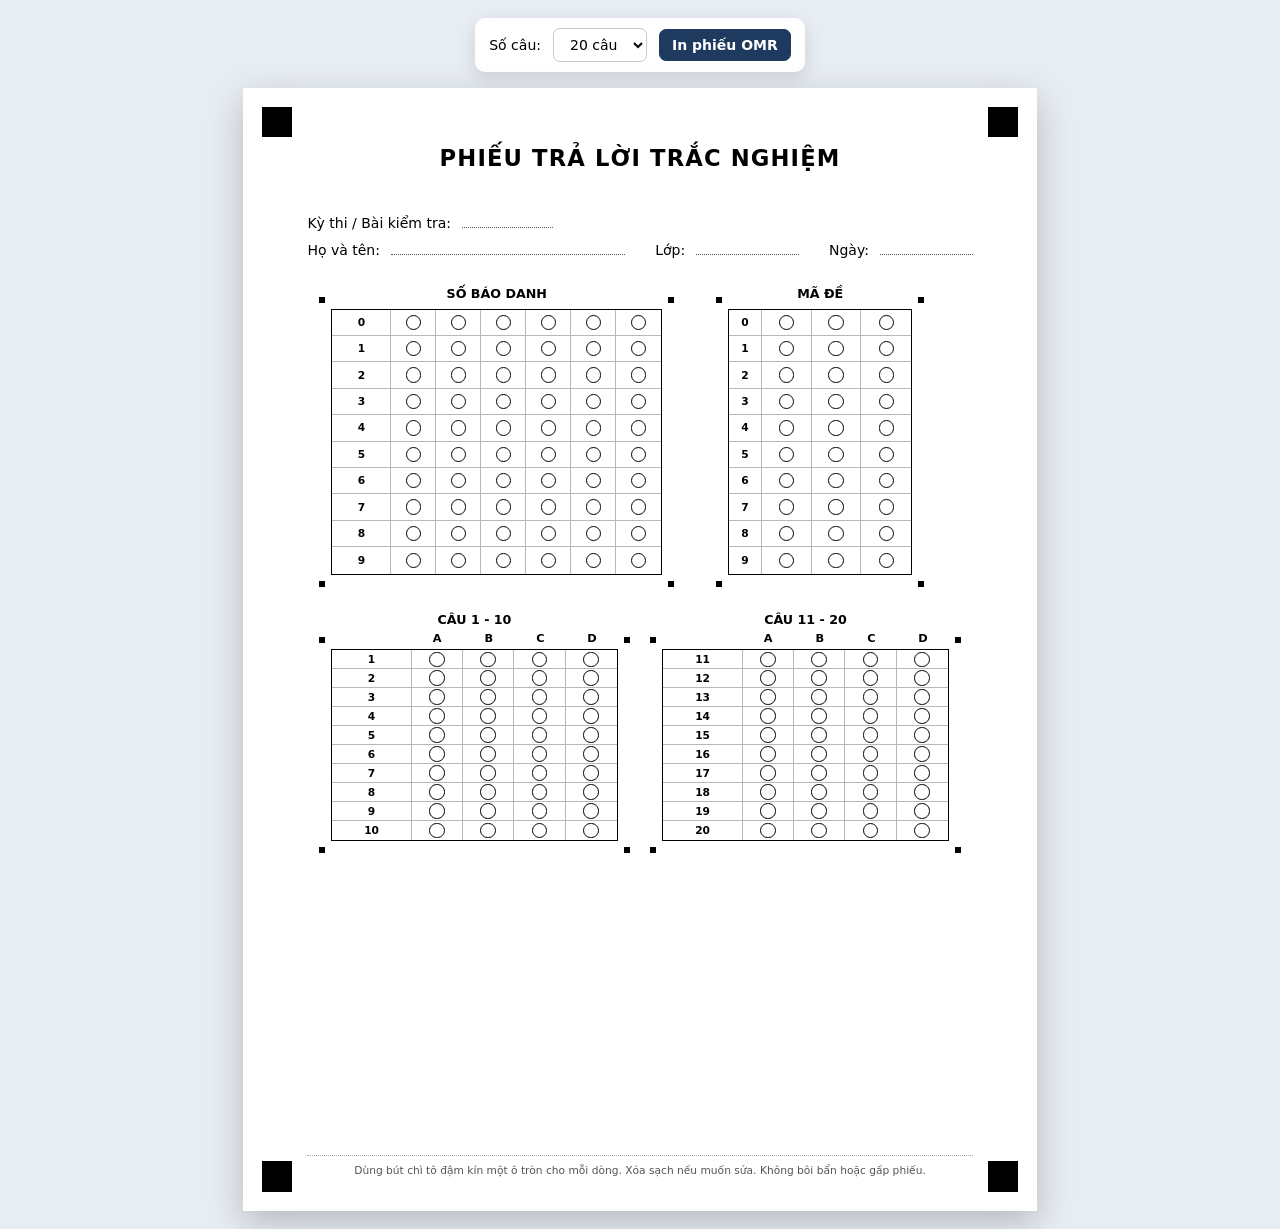
==== commit ae6d7d6c: "Add files via upload" ====
--- a/phieu_in.html
+++ b/phieu_in.html
@@ -1,319 +1,514 @@
-<!DOCTYPE html>
-<html lang="vi">
-<head>
-<meta charset="UTF-8">
-<meta name="viewport" content="width=device-width, initial-scale=1.0">
-<title>In Phiếu Trắc Nghiệm OMR</title>
-<style>
-  :root { --accent: #c8421a; }
-  body {
-    font-family: 'Segoe UI', Arial, sans-serif;
-    background: #e2e8f0; margin: 0; padding: 20px;
-    display: flex; flex-direction: column; align-items: center;
-  }
-  .controls {
-    background: white; padding: 12px 24px; border-radius: 10px;
-    box-shadow: 0 4px 6px rgba(0,0,0,.1); margin-bottom: 20px;
-    display: flex; gap: 15px; align-items: center;
-  }
-  select, button { font-size: 14px; padding: 7px 14px; border-radius: 6px; }
-  button { background: var(--accent); color: white; border: none; cursor: pointer; font-weight: bold; }
-  button:hover { background: #b03a16; }
-
-  /* ══ A4 — CỨNG 210×297mm, KHÔNG tràn trang ════════════════ */
-  .a4-page {
-    width: 210mm;
-    height: 297mm;          /* cố định — không dùng min-height */
-    overflow: hidden;       /* cắt nếu lệch tính toán */
-    background: white;
-    box-shadow: 0 10px 20px rgba(0,0,0,.15);
-    position: relative;
-    box-sizing: border-box;
-  }
-
-  /* ══ ANCHOR (4 góc) ════════════════════════════════════════ */
-  .anc {
-    position: absolute;
-    width: 0; height: 0;
-    border: 14px solid black;
-    z-index: 10;
-    -webkit-print-color-adjust: exact;
-    print-color-adjust: exact;
-  }
-  .anc.tl { top: 6px; left: 6px; }
-  .anc.tr { top: 6px; right: 6px; }
-  .anc.bl { bottom: 6px; left: 6px; }
-  .anc.br { bottom: 6px; right: 6px; }
-
-  /* ══ TIMING MARKS ══════════════════════════════════════════ */
-  .tm-col {
-    position: absolute;
-    display: flex;
-    flex-direction: column;
-    z-index: 5;
-  }
-  .tm {
-    background: black;
-    width: 9px;
-    flex-shrink: 0;
-    -webkit-print-color-adjust: exact;
-    print-color-adjust: exact;
-  }
-
-  /* ══ Wrapper co giãn để vừa 1 trang ═══════════════════════
-     JS sẽ tính scale = 297mm / nội_dung_thực_tế và áp vào đây
-  ══════════════════════════════════════════════════════════ */
-  .inner {
-    position: absolute;
-    top: 0; left: 0;
-    width: 210mm;
-    transform-origin: top left;
-    /* scale sẽ set bằng JS sau khi render */
-  }
-
-  /* ══ Nội dung ══════════════════════════════════════════════ */
-  .content {
-    padding: 10mm 14mm 8mm 18mm;
-    box-sizing: border-box;
-  }
-
-  .school-info h2 { margin: 0 0 3px; font-size: 15px; color: #222; font-weight: 700; }
-  .school-info p  { margin: 0; font-size: 12px; color: #555; }
-  .student-info   { margin-top: 7px; font-size: 12px; line-height: 2; }
-  .uline { border-bottom: 1px dotted #444; display: inline-block; }
-
-  /* ══ OMR Frame ══════════════════════════════════════════════ */
-  .omr-frame {
-    position: relative;
-    width: 100%;
-    /* height tự động — JS scale sẽ co vừa trang */
-    margin-top: 5mm;
-  }
-  .region {
-    position: absolute;
-    box-sizing: border-box;
-  }
-  .bubble-grid {
-    display: grid;
-    width: 100%; height: 100%;
-    align-items: center; justify-items: center;
-  }
-  .region-title {
-    position: absolute; top: -18px; left: 0; width: 100%;
-    text-align: center; font-weight: bold; font-size: 10px;
-    color: var(--accent); text-transform: uppercase; letter-spacing: .5px;
-  }
-  .bubble {
-    width: 17px; height: 17px;
-    border: 1.5px solid #000;
-    border-radius: 50%;
-    display: flex; align-items: center; justify-content: center;
-    font-size: 8px; font-weight: bold; color: #000;
-    background: white;
-    -webkit-print-color-adjust: exact;
-    print-color-adjust: exact;
-  }
-  .q-num {
-    font-size: 11px; font-weight: bold; color: #333;
-    display: flex; justify-content: flex-end;
-    padding-right: 5px; align-items: center;
-  }
-
-  /* ══ Print ═════════════════════════════════════════════════ */
-  @media print {
-    body { background: transparent; padding: 0; margin: 0; }
-    .controls { display: none; }
-    .a4-page {
-      box-shadow: none; margin: 0;
-      width: 210mm; height: 297mm;
-      overflow: hidden;
-      page-break-after: avoid;
-    }
-    * {
-      -webkit-print-color-adjust: exact !important;
-      print-color-adjust: exact !important;
-      color-adjust: exact !important;
-    }
-    .anc  { border: 14px solid black !important; }
-    .tm   { background: black !important; }
-  }
-</style>
-</head>
-<body>
-
-<div class="controls">
-  <label><b>Số câu hỏi:</b></label>
-  <select id="numQ" onchange="renderSheet()">
-    <option value="15">15 Câu</option>
-    <option value="20" selected>20 Câu</option>
-    <option value="30">30 Câu</option>
-    <option value="40">40 Câu</option>
-  </select>
-  <button onclick="window.print()">🖨 In Phiếu OMR</button>
-</div>
-
-<div class="a4-page" id="a4">
-  <!-- 4 Anchor góc — nằm ngoài .inner để luôn ở đúng góc A4 -->
-  <div class="anc tl"></div>
-  <div class="anc tr"></div>
-  <div class="anc bl"></div>
-  <div class="anc br"></div>
-
-  <!-- Timing marks — vị trí set bằng JS sau scale -->
-  <div class="tm-col" id="tmSBD"  style="left:36px;"></div>
-  <div class="tm-col" id="tmAnsL" style="left:36px;"></div>
-  <div class="tm-col" id="tmAnsR" style="right:36px;"></div>
-
-  <!-- Wrapper sẽ bị scale để vừa 297mm -->
-  <div class="inner" id="inner">
-    <div class="content">
-      <div class="school-info">
-        <h2>PHIẾU TRẢ LỜI TRẮC NGHIỆM</h2>
-        <p>Kỳ thi / Bài kiểm tra: <span class="uline" style="width:180px"></span></p>
-        <div class="student-info">
-          Họ và tên: <span class="uline" style="width:220px"></span><br>
-          Lớp: <span class="uline" style="width:80px"></span> &nbsp;
-          Ngày: <span class="uline" style="width:80px"></span>
-        </div>
-      </div>
-
-      <!-- OMR Frame -->
-      <div class="omr-frame" id="omrFrame">
-        <div id="regSBD"   class="region" style="left:12%;top:22%;width:30%;height:28%;">
-          <div class="region-title">Số Báo Danh</div>
-          <div id="gridSBD" class="bubble-grid"></div>
-        </div>
-        <div id="regCODE"  class="region" style="left:55%;top:22%;width:15%;height:28%;">
-          <div class="region-title">Mã Đề</div>
-          <div id="gridCODE" class="bubble-grid"></div>
-        </div>
-        <div id="regLeft"  class="region" style="left:4%; top:54%;width:44%;height:44%;"></div>
-        <div id="regRight" class="region" style="left:52%;top:54%;width:44%;height:44%;"></div>
-      </div>
-    </div>
-  </div>
-</div>
-
-<script>
-const MM_TO_PX = 96 / 25.4; // 1mm = 3.779px tại 96dpi
-const PAGE_H_MM = 297;
-
-function renderSheet() {
-  const numQ = parseInt(document.getElementById('numQ').value);
-  const half = Math.ceil(numQ / 2);
-
-  // SBD
-  const sbd = document.getElementById('gridSBD');
-  sbd.style.gridTemplateColumns = 'repeat(6,1fr)';
-  sbd.style.gridTemplateRows    = 'repeat(10,1fr)';
-  sbd.innerHTML = '';
-  for (let r = 0; r < 10; r++)
-    for (let c = 0; c < 6; c++)
-      sbd.innerHTML += `<div class="bubble">${r}</div>`;
-
-  // Mã đề
-  const code = document.getElementById('gridCODE');
-  code.style.gridTemplateColumns = 'repeat(3,1fr)';
-  code.style.gridTemplateRows    = 'repeat(10,1fr)';
-  code.innerHTML = '';
-  for (let r = 0; r < 10; r++)
-    for (let c = 0; c < 3; c++)
-      code.innerHTML += `<div class="bubble">${r}</div>`;
-
-  // Câu hỏi — tính chiều cao OMR frame để vừa 1 trang
-  const nLeft  = half;
-  const nRight = numQ - half;
-
-  // Tính chiều cao khả dụng cho omr-frame
-  // = 297mm - padding_top(10mm) - header_est(28mm) - margin_top(5mm) - padding_bot(8mm)
-  const headerMM = 28 + 5;
-  const paddingMM = 10 + 8;
-  const frameMM = PAGE_H_MM - headerMM - paddingMM; // ~246mm
-  document.getElementById('omrFrame').style.height = frameMM + 'mm';
-
-  renderPanel('regLeft',  1,        half,   nLeft);
-  renderPanel('regRight', half + 1, numQ,   nRight);
-
-  // Scale và timing marks sau khi layout xong
-  requestAnimationFrame(() => requestAnimationFrame(() => {
-    scaleToFit();
-    requestAnimationFrame(() => requestAnimationFrame(placeTimingMarks));
-  }));
-}
-
-function renderPanel(id, startQ, endQ, n) {
-  const el = document.getElementById(id);
-  if (n <= 0) { el.innerHTML = ''; return; }
-  el.innerHTML = `<div class="bubble-grid"
-    style="grid-template-columns:28% repeat(4,18%);grid-template-rows:repeat(${n},1fr);">
-    ${Array.from({length:n}).map((_,i) => {
-      const q = startQ + i;
-      return `<div class="q-num">Câu ${q}:</div>
-              <div class="bubble">A</div><div class="bubble">B</div>
-              <div class="bubble">C</div><div class="bubble">D</div>`;
-    }).join('')}
-  </div>`;
-}
-
-// ── Scale nội dung vừa khít 297mm ───────────────────────────
-function scaleToFit() {
-  const inner = document.getElementById('inner');
-  inner.style.transform = 'none'; // reset trước khi đo
-
-  const innerH  = inner.getBoundingClientRect().height;
-  const pageHpx = PAGE_H_MM * MM_TO_PX;
-
-  if (innerH > pageHpx) {
-    const scale = pageHpx / innerH;
-    inner.style.transform = `scale(${scale})`;
-    inner.style.transformOrigin = 'top left';
-  }
-}
-
-// ── Timing marks theo vị trí DOM thực tế ────────────────────
-function placeTimingMarks() {
-  const a4Rect = document.getElementById('a4').getBoundingClientRect();
-
-  // SBD — 10 hàng
-  const sbdBubbles = document.querySelectorAll('#gridSBD .bubble');
-  if (sbdBubbles.length === 60) {
-    buildTM('tmSBD', Array.from({length:10}, (_,r) => sbdBubbles[r*6]), a4Rect, 6, 10);
-  }
-  // Câu hỏi trái/phải
-  buildAnsTM('regLeft',  'tmAnsL', a4Rect, 7);
-  buildAnsTM('regRight', 'tmAnsR', a4Rect, 7);
-}
-
-function buildTM(tmId, rowEls, a4Rect, markH, count) {
-  const tmEl = document.getElementById(tmId);
-  tmEl.innerHTML = '';
-  if (!rowEls.length) return;
-
-  const ys = rowEls.map(el => {
-    const r = el.getBoundingClientRect();
-    return r.top - a4Rect.top + r.height / 2;
-  });
-
-  tmEl.style.top = (ys[0] - markH/2) + 'px';
-  for (let i = 0; i < ys.length; i++) {
-    const tm = document.createElement('div');
-    tm.className = 'tm';
-    tm.style.height = markH + 'px';
-    if (i < ys.length - 1) {
-      const gap = ys[i+1] - ys[i] - markH;
-      tm.style.marginBottom = Math.max(0, gap) + 'px';
-    }
-    tmEl.appendChild(tm);
-  }
-}
-
-function buildAnsTM(panelId, tmId, a4Rect, markH) {
-  const rows = document.querySelectorAll(`#${panelId} .q-num`);
-  if (!rows.length) return;
-  buildTM(tmId, Array.from(rows), a4Rect, markH, rows.length);
-}
-
-renderSheet();
-</script>
-</body>
-</html>
+<!DOCTYPE html>
+<html lang="vi">
+<head>
+<meta charset="UTF-8">
+<meta name="viewport" content="width=device-width, initial-scale=1.0">
+<title>In Phiếu Trắc Nghiệm OMR</title>
+<style>
+*,
+*::before,
+*::after {
+  box-sizing: border-box;
+}
+
+:root {
+  --page-w: 210mm;
+  --page-h: 297mm;
+  --ink: #000;
+  --paper: #fff;
+  --muted: #555;
+  --line: #b8b8b8;
+  --bubble: 4.1mm;
+  --bubble-border: 0.38mm;
+  --anchor: 8mm;
+  --marker: 6px;
+  --marker-gap: 12px;
+  --font: "Segoe UI", "DejaVu Sans", Arial, sans-serif;
+}
+
+html,
+body {
+  margin: 0;
+  min-height: 100%;
+  font-family: var(--font);
+  color: var(--ink);
+  background: #e8edf3;
+}
+
+body {
+  display: flex;
+  flex-direction: column;
+  align-items: center;
+  padding: 18px;
+}
+
+.controls {
+  display: flex;
+  align-items: center;
+  gap: 12px;
+  padding: 10px 14px;
+  margin-bottom: 16px;
+  border-radius: 10px;
+  background: #fff;
+  box-shadow: 0 6px 18px rgba(0, 0, 0, 0.12);
+  font-size: 14px;
+}
+
+.controls select,
+.controls button {
+  font: inherit;
+  padding: 7px 12px;
+  border: 1px solid #c8c8c8;
+  border-radius: 7px;
+  background: #fff;
+}
+
+.controls button {
+  border-color: #1e3a5f;
+  background: #1e3a5f;
+  color: #fff;
+  font-weight: 700;
+  cursor: pointer;
+}
+
+.a4-page {
+  position: relative;
+  width: var(--page-w);
+  height: var(--page-h);
+  overflow: hidden;
+  background: var(--paper);
+  box-shadow: 0 12px 34px rgba(0, 0, 0, 0.22);
+}
+
+.anchor,
+.region-marker {
+  background: var(--ink);
+  -webkit-print-color-adjust: exact;
+  print-color-adjust: exact;
+}
+
+.anchor {
+  position: absolute;
+  z-index: 10;
+  width: var(--anchor);
+  height: var(--anchor);
+}
+
+.anchor.tl { left: 5mm; top: 5mm; }
+.anchor.tr { right: 5mm; top: 5mm; }
+.anchor.bl { left: 5mm; bottom: 5mm; }
+.anchor.br { right: 5mm; bottom: 5mm; }
+
+.title {
+  position: absolute;
+  top: 15mm;
+  left: 20mm;
+  right: 20mm;
+  text-align: center;
+}
+
+.title h1 {
+  margin: 0;
+  font-size: 17pt;
+  line-height: 1.2;
+  letter-spacing: 0.3mm;
+}
+
+.student-info {
+  position: absolute;
+  top: 32mm;
+  left: 17mm;
+  right: 17mm;
+  font-size: 10.5pt;
+  line-height: 1.8;
+}
+
+.student-info .row {
+  display: grid;
+  grid-template-columns: 1fr 38mm 38mm;
+  gap: 8mm;
+}
+
+.field {
+  display: inline-flex;
+  align-items: baseline;
+  gap: 3mm;
+  white-space: nowrap;
+}
+
+.line {
+  flex: 1;
+  min-width: 24mm;
+  border-bottom: 0.25mm dotted #555;
+  height: 5mm;
+}
+
+.region {
+  position: absolute;
+}
+
+/*
+  Positions are compensated for the 5mm page anchors. After perspectiveWarp(),
+  the table boxes land on the 800 x 1100 REGION/ANSWER_REGIONS values in app.js.
+*/
+.region-sbd {
+  left: 11.1%;
+  top: 19.65%;
+  width: 41.7%;
+  height: 23.7%;
+}
+
+.region-code {
+  left: 61.1%;
+  top: 19.65%;
+  width: 23.2%;
+  height: 23.7%;
+}
+
+.answer-panel[data-panel="1"] {
+  left: 11.1%;
+  top: 50%;
+  width: 36.1%;
+  height: 17.1%;
+}
+
+.answer-panel[data-panel="2"] {
+  left: 52.8%;
+  top: 50%;
+  width: 36.1%;
+  height: 17.1%;
+}
+
+.answer-panel[data-panel="3"] {
+  left: 11.1%;
+  top: 70.8%;
+  width: 36.1%;
+  height: 17.1%;
+}
+
+.answer-panel[data-panel="4"] {
+  left: 52.8%;
+  top: 70.8%;
+  width: 36.1%;
+  height: 17.1%;
+}
+
+.section-title {
+  position: absolute;
+  left: 0;
+  right: 0;
+  bottom: calc(100% + 2mm);
+  text-align: center;
+  font-weight: 800;
+  font-size: 9.5pt;
+  text-transform: uppercase;
+}
+
+.answer-panel .section-title {
+  bottom: calc(100% + 6mm);
+}
+
+.answer-head {
+  position: absolute;
+  left: 0;
+  right: 0;
+  bottom: calc(100% + 1.1mm);
+  display: grid;
+  grid-template-columns: 28% repeat(4, 1fr);
+  font-size: 8.5pt;
+  font-weight: 800;
+  text-align: center;
+}
+
+.number-grid,
+.answer-grid {
+  width: 100%;
+  height: 100%;
+  border: 0.3mm solid var(--ink);
+  background: var(--paper);
+}
+
+.number-grid {
+  display: grid;
+  grid-template-columns: 18% repeat(var(--cols), 1fr);
+  grid-template-rows: repeat(10, 1fr);
+}
+
+.answer-grid {
+  display: grid;
+  grid-template-columns: 28% repeat(4, 1fr);
+  grid-template-rows: repeat(10, 1fr);
+}
+
+.cell {
+  display: flex;
+  align-items: center;
+  justify-content: center;
+  min-width: 0;
+  min-height: 0;
+  border-right: 0.22mm solid var(--line);
+  border-bottom: 0.22mm solid var(--line);
+  font-size: 8pt;
+  font-weight: 700;
+}
+
+.number-grid:not(.code-grid) .cell:nth-child(7n),
+.code-grid .cell:nth-child(4n),
+.answer-grid .cell:nth-child(5n) {
+  border-right: 0;
+}
+
+.number-grid:not(.code-grid) .cell:nth-last-child(-n + 7),
+.code-grid .cell:nth-last-child(-n + 4),
+.answer-grid .cell:nth-last-child(-n + 5) {
+  border-bottom: 0;
+}
+
+.bubble {
+  width: var(--bubble);
+  height: var(--bubble);
+  border: var(--bubble-border) solid var(--ink);
+  border-radius: 50%;
+  background: var(--paper);
+  -webkit-print-color-adjust: exact;
+  print-color-adjust: exact;
+}
+
+.region-marker {
+  position: absolute;
+  z-index: 6;
+  width: var(--marker);
+  height: var(--marker);
+  pointer-events: none;
+}
+
+.region-marker.tl {
+  left: calc(-1 * var(--marker-gap));
+  top: calc(-1 * var(--marker-gap));
+}
+
+.region-marker.tr {
+  right: calc(-1 * var(--marker-gap));
+  top: calc(-1 * var(--marker-gap));
+}
+
+.region-marker.bl {
+  left: calc(-1 * var(--marker-gap));
+  bottom: calc(-1 * var(--marker-gap));
+}
+
+.region-marker.br {
+  right: calc(-1 * var(--marker-gap));
+  bottom: calc(-1 * var(--marker-gap));
+}
+
+.footer {
+  position: absolute;
+  left: 17mm;
+  right: 17mm;
+  bottom: 9mm;
+  padding-top: 2mm;
+  border-top: 0.25mm dotted #aaa;
+  color: var(--muted);
+  text-align: center;
+  font-size: 8pt;
+}
+
+@page {
+  size: A4 portrait;
+  margin: 0;
+}
+
+@media print {
+  html,
+  body {
+    width: var(--page-w);
+    height: var(--page-h);
+    margin: 0;
+    padding: 0;
+    background: #fff;
+  }
+
+  body {
+    display: block;
+  }
+
+  .controls {
+    display: none !important;
+  }
+
+  .a4-page {
+    width: var(--page-w);
+    height: var(--page-h);
+    margin: 0;
+    overflow: hidden;
+    box-shadow: none;
+    page-break-before: avoid;
+    page-break-after: avoid;
+    page-break-inside: avoid;
+  }
+
+  .anchor,
+  .region-marker {
+    background: #000 !important;
+  }
+
+  .bubble {
+    border-color: #000 !important;
+    background: #fff !important;
+  }
+}
+</style>
+</head>
+<body>
+<div class="controls">
+  <label for="numQ">Số câu:</label>
+  <select id="numQ">
+    <option value="10">10 câu</option>
+    <option value="20" selected>20 câu</option>
+    <option value="30">30 câu</option>
+    <option value="40">40 câu</option>
+  </select>
+  <button type="button" onclick="window.print()">In phiếu OMR</button>
+</div>
+
+<main class="a4-page" id="sheet">
+  <div class="anchor tl"></div>
+  <div class="anchor tr"></div>
+  <div class="anchor bl"></div>
+  <div class="anchor br"></div>
+
+  <header class="title">
+    <h1>PHIẾU TRẢ LỜI TRẮC NGHIỆM</h1>
+  </header>
+
+  <section class="student-info">
+    <div class="field">Kỳ thi / Bài kiểm tra:<span class="line"></span></div>
+    <div class="row">
+      <div class="field">Họ và tên:<span class="line"></span></div>
+      <div class="field">Lớp:<span class="line"></span></div>
+      <div class="field">Ngày:<span class="line"></span></div>
+    </div>
+  </section>
+
+  <section class="region region-sbd" aria-label="Số báo danh">
+    <span class="region-marker sbd tl"></span>
+    <span class="region-marker sbd tr"></span>
+    <span class="region-marker sbd bl"></span>
+    <span class="region-marker sbd br"></span>
+    <div class="section-title">Số báo danh</div>
+    <div class="number-grid" id="sbdGrid" style="--cols: 6"></div>
+  </section>
+
+  <section class="region region-code" aria-label="Mã đề">
+    <span class="region-marker code tl"></span>
+    <span class="region-marker code tr"></span>
+    <span class="region-marker code bl"></span>
+    <span class="region-marker code br"></span>
+    <div class="section-title">Mã đề</div>
+    <div class="number-grid code-grid" id="codeGrid" style="--cols: 3"></div>
+  </section>
+
+  <div id="answerPanels"></div>
+
+  <footer class="footer">
+    Dùng bút chì tô đậm kín một ô tròn cho mỗi dòng. Xóa sạch nếu muốn sửa. Không bôi bẩn hoặc gấp phiếu.
+  </footer>
+</main>
+
+<template id="answerPanelTemplate">
+  <section class="region answer-panel" aria-label="">
+    <span class="region-marker ans-panel tl"></span>
+    <span class="region-marker ans-panel tr"></span>
+    <span class="region-marker ans-panel bl"></span>
+    <span class="region-marker ans-panel br"></span>
+    <div class="section-title"></div>
+    <div class="answer-head"><span></span><span>A</span><span>B</span><span>C</span><span>D</span></div>
+    <div class="answer-grid"></div>
+  </section>
+</template>
+
+<script>
+const SUPPORTED_QUESTIONS = [10, 20, 30, 40];
+const DEFAULT_QUESTIONS = 20;
+
+function getQuestionCount() {
+  const params = new URLSearchParams(window.location.search);
+  const n = Number.parseInt(params.get('n') || params.get('q') || DEFAULT_QUESTIONS, 10);
+  if (SUPPORTED_QUESTIONS.includes(n)) return n;
+  return DEFAULT_QUESTIONS;
+}
+
+function bubbleCell() {
+  const cell = document.createElement('div');
+  cell.className = 'cell';
+  cell.innerHTML = '<span class="bubble" aria-hidden="true"></span>';
+  return cell;
+}
+
+function renderNumberGrid(grid, cols) {
+  grid.innerHTML = '';
+  for (let digit = 0; digit < 10; digit++) {
+    const label = document.createElement('div');
+    label.className = 'cell';
+    label.textContent = digit;
+    grid.appendChild(label);
+    for (let col = 0; col < cols; col++) {
+      grid.appendChild(bubbleCell());
+    }
+  }
+}
+
+function renderAnswerPanel(panel, index, start, end) {
+  panel.dataset.panel = String(index);
+  panel.classList.add(`ans-panel-${index}`);
+  panel.setAttribute('aria-label', `Câu ${start} đến ${end}`);
+  const sideClass = index % 2 === 1 ? 'ans-left' : 'ans-right';
+  panel.querySelectorAll('.region-marker').forEach(marker => {
+    marker.classList.add(sideClass, `ans-panel-${index}`);
+  });
+  panel.querySelector('.section-title').textContent = `CÂU ${start} - ${end}`;
+
+  const grid = panel.querySelector('.answer-grid');
+  grid.innerHTML = '';
+  for (let q = start; q <= end; q++) {
+    const qCell = document.createElement('div');
+    qCell.className = 'cell';
+    qCell.textContent = q;
+    grid.appendChild(qCell);
+    for (let i = 0; i < 4; i++) {
+      grid.appendChild(bubbleCell());
+    }
+  }
+}
+
+function renderSheet(numQ) {
+  renderNumberGrid(document.getElementById('sbdGrid'), 6);
+  renderNumberGrid(document.getElementById('codeGrid'), 3);
+
+  const holder = document.getElementById('answerPanels');
+  const template = document.getElementById('answerPanelTemplate');
+  holder.innerHTML = '';
+
+  const panelCount = Math.ceil(numQ / 10);
+  for (let i = 1; i <= panelCount; i++) {
+    const panel = template.content.firstElementChild.cloneNode(true);
+    const start = (i - 1) * 10 + 1;
+    const end = Math.min(i * 10, numQ);
+    renderAnswerPanel(panel, i, start, end);
+    holder.appendChild(panel);
+  }
+
+  const select = document.getElementById('numQ');
+  select.value = String(numQ);
+  window.history.replaceState({}, '', `${window.location.pathname}?n=${numQ}`);
+}
+
+document.getElementById('numQ').addEventListener('change', (event) => {
+  renderSheet(Number.parseInt(event.target.value, 10));
+});
+
+renderSheet(getQuestionCount());
+</script>
+</body>
+</html>
